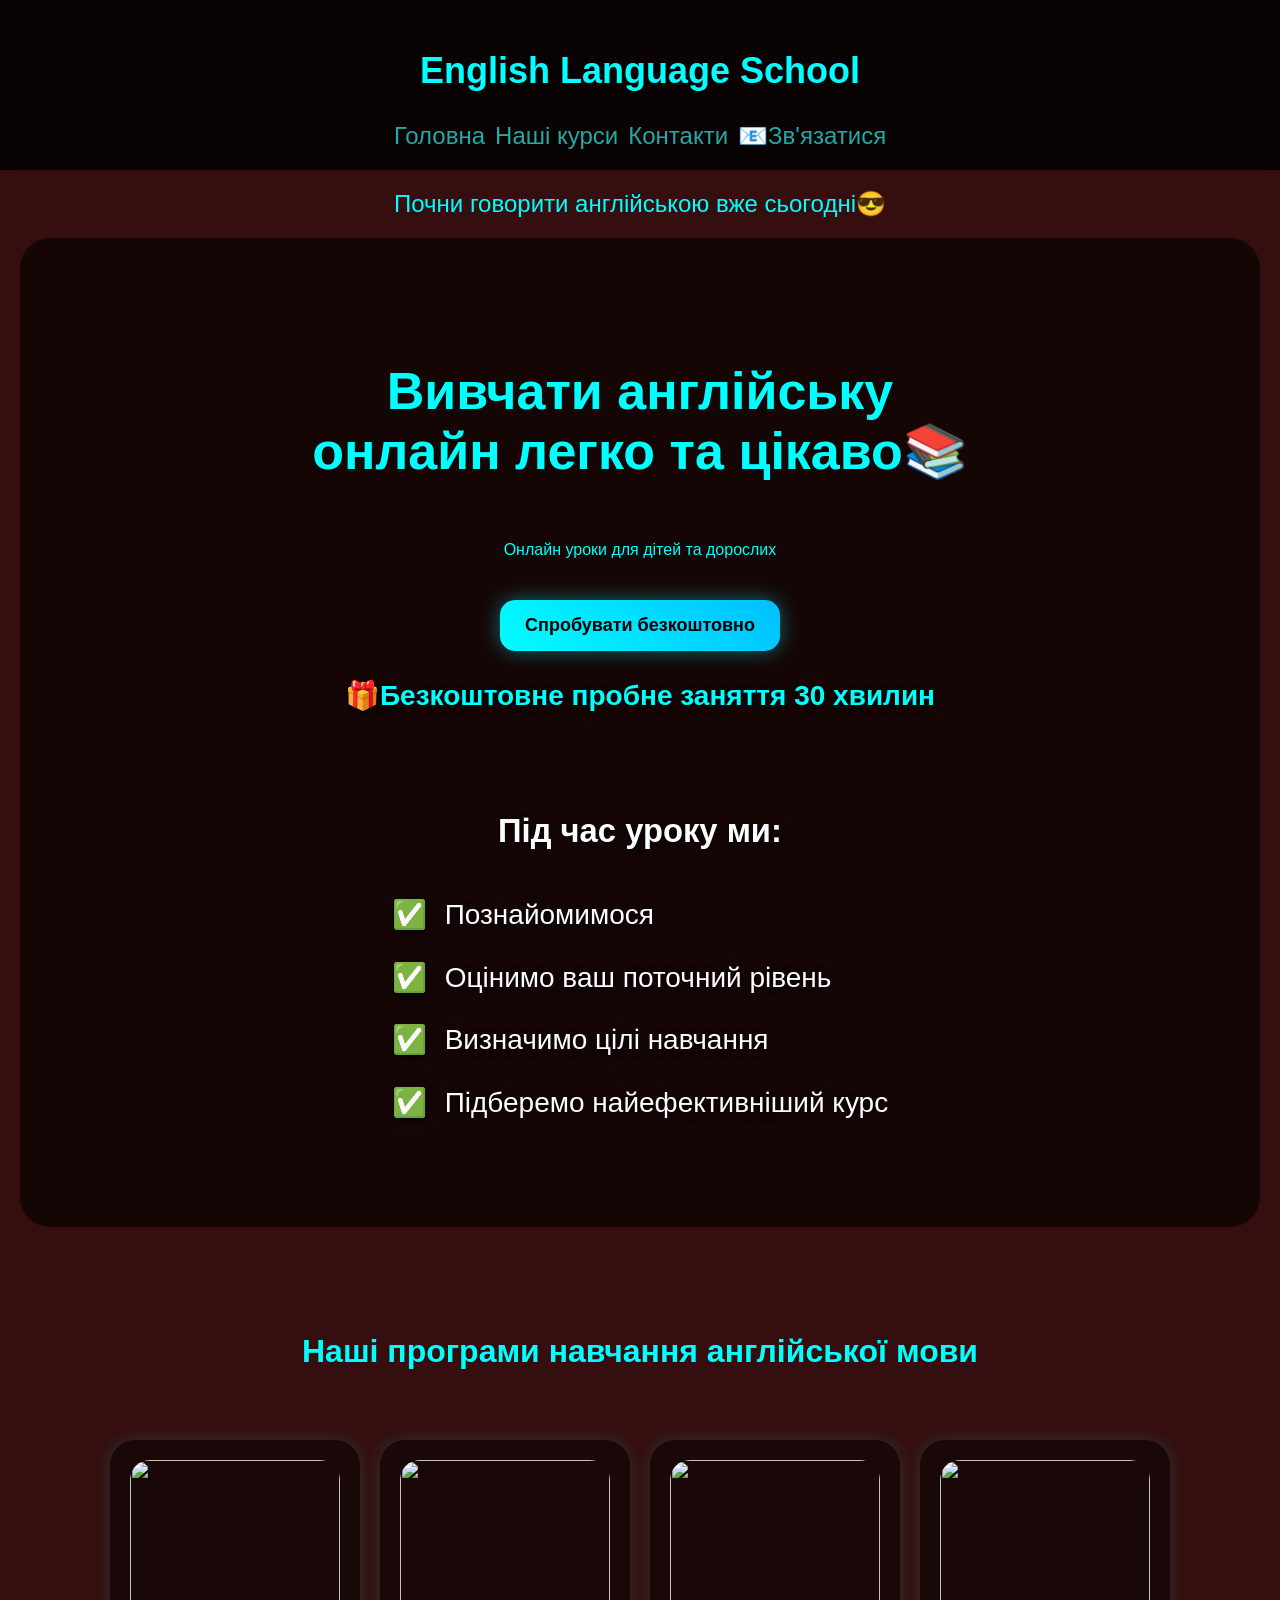
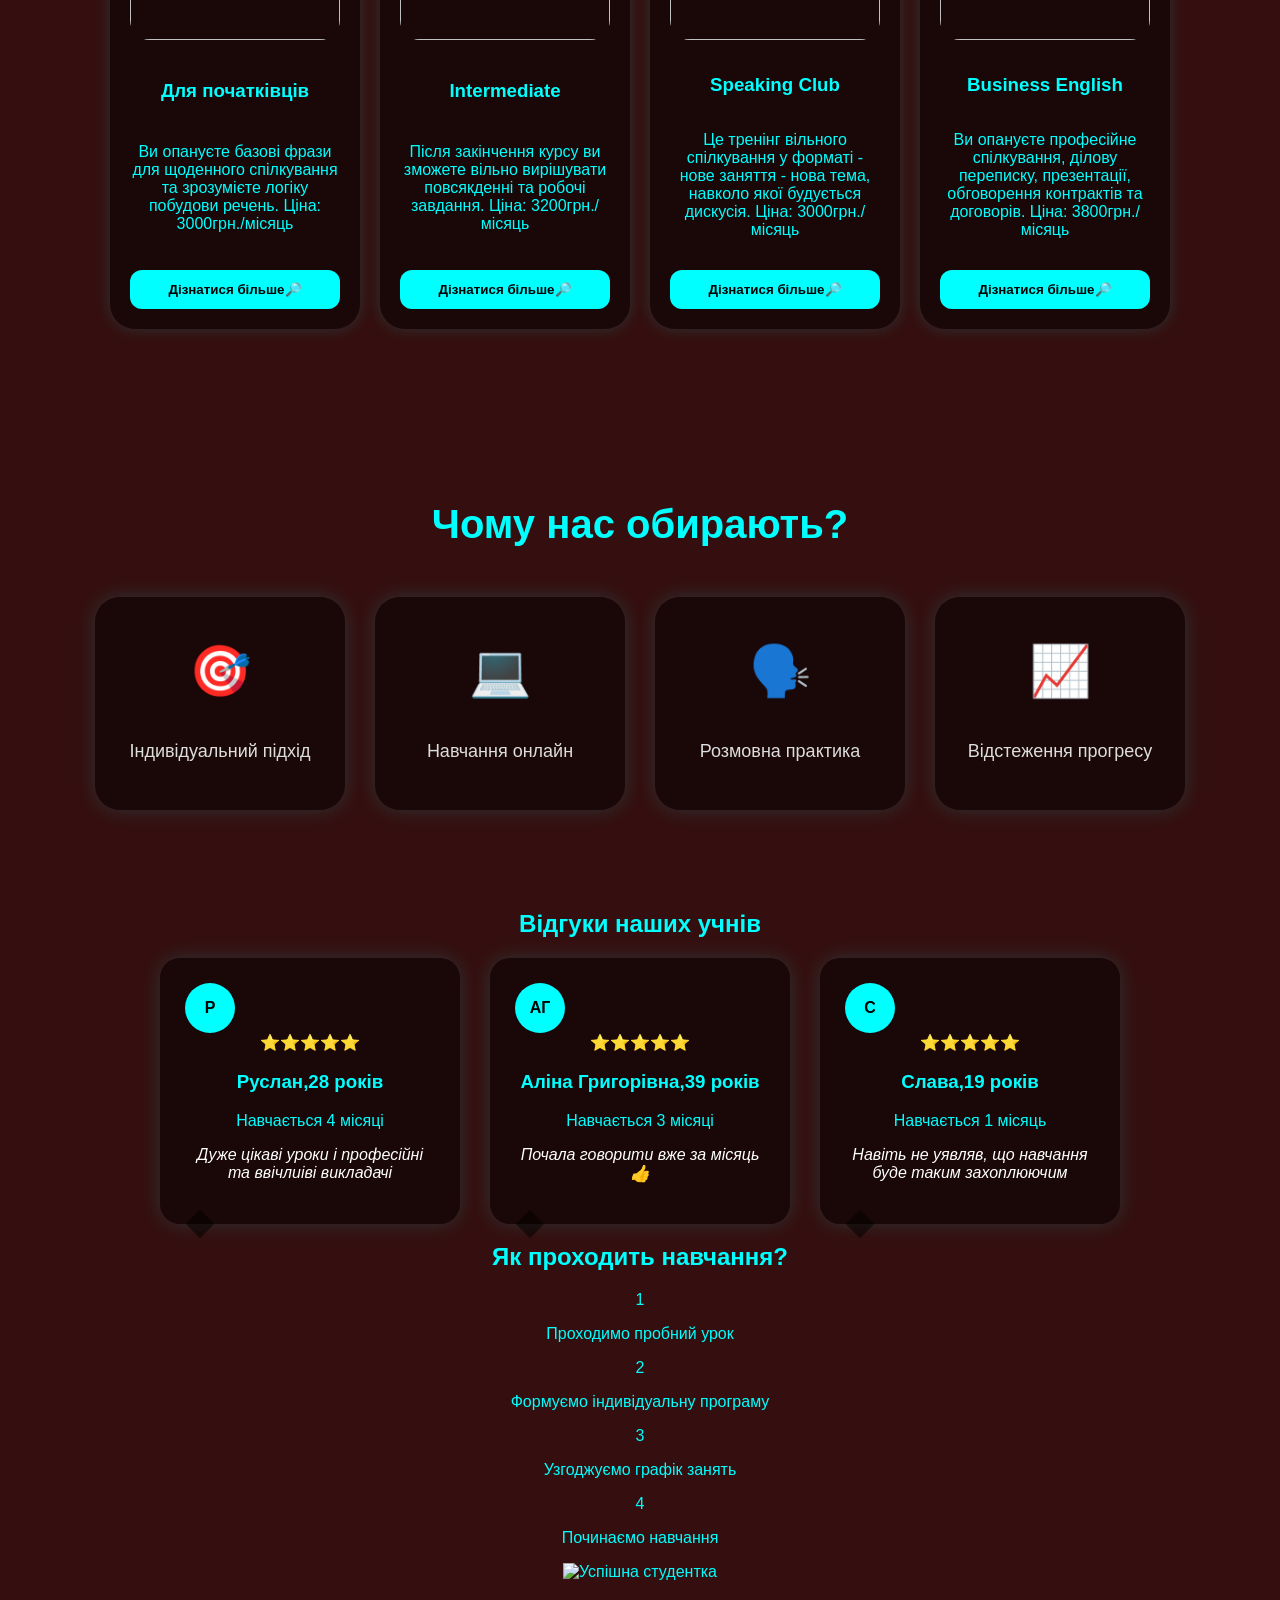
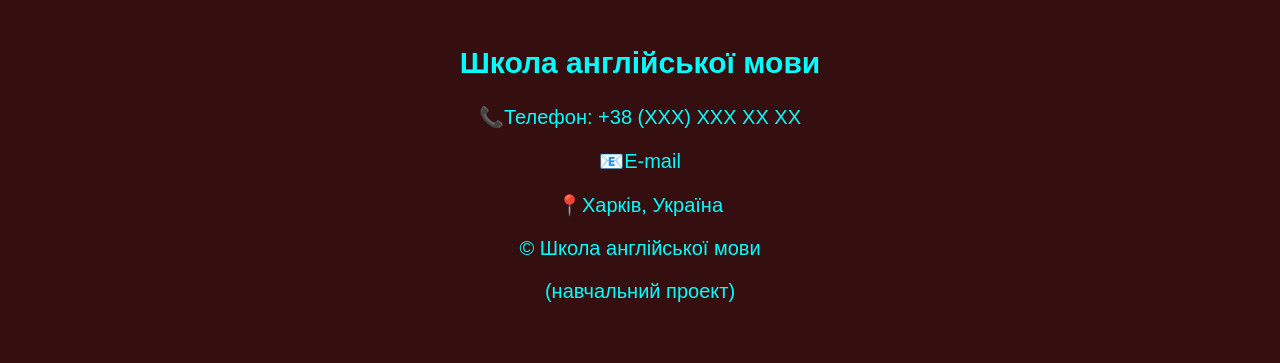
==== index.html @ 0d3753df "Refactor index.html structure and content Добавлено блок кроків з щасливою студенткою" ====
<!DOCTYPE html>
<html lang="uk">
<head>
    <meta charset="UTF-8">

    <meta name="viewport"
    content="width=device-width, initial-scale=1.0">
    
    <title>Онлайн школа англійської мови | курси англійської мови</title>

    <!--відсилка до стилів-->
    <link rel="stylesheet" href="style.css">

</head>




<body>

    <header>
        <h2>English Language School</h2>
        <nav>
                <a href="#home">Головна</a>
                <a href="#course">Наші курси</a><!--|="#course"| - за цим записом відбувається перехід до курсів, так як і ="#contacts" - до контактів-->
                <a href="#contacts">Контакти</a>
                <a href="mailto:yurij.webdev@gmail.com">
                    📧Зв'язатися
                </a>
        </nav>
            

    </header>


    


    <main class="main-content">
        Почни говорити англійською вже сьогодні😎
    </main>


    <section id="home" class="hero">

        <h1>
            Вивчати англійську онлайн легко та цікаво📚
        </h1>

        <p>
            Онлайн уроки для дітей та дорослих
        </p>

        <button onclick="openTrialModal()">
            Спробувати безкоштовно
        </button>

        <p class="trial-title">
            🎁Безкоштовне пробне заняття 30 хвилин
        </p>

        <div class="trial-info">
                        
            <h3>Під час уроку ми:</h3>
            <ul>
                <li>Познайомимося</li>
                
                <li>Оцінимо ваш поточний рівень</li>
                
                <li>Визначимо цілі навчання</li>
                
                <li>Підберемо найефективніший курс</li>
            </ul>
        </div>

    </section>


    <div id="course" class="course"> <!--id="course" працює в парі з ="#course" - і через це відбувається перехід-->
        
            <!--Заголовок курсів- винесений для більшої привабливості в гугл-->
            <h2 class="section-title">Наші програми навчання англійської мови</h2>

            <div class="course-grid">
                <div class="course-card">
                    <img src="https://images.pexels.com/photos/7692514/pexels-photo-7692514.jpeg">
                    <h3>Для початківців</h3>
                    <p>Ви опануєте базові фрази для щоденного спілкування та зрозумієте логіку побудови речень. Ціна: 3000грн./місяць</p>
                    <button onclick="openModal(
                        'Для початківців',

                        '📚 Тривалість: 4 місяці<br><br>\
                        ⏰ 18 годин на місяць<br><br>\
                         🗣️ Вивчаємо:<br><br>\
                         - фонетику<br><br>\
                        - базову граматику<br><br>\
                         - побудову речень<br><br>\
                        - повсякденні фрази<br><br>\
                        🎯 Результат:<br><br>\
                        зможете підтримувати просту розмову англійською',
                        3000,
                        'https://images.pexels.com/photos/7692514/pexels-photo-7692514.jpeg'
                        )">
                        Дізнатися більше🔎
                    </button>



                </div> 

                <div class="course-card">
                    <img src="https://images.pexels.com/photos/7691671/pexels-photo-7691671.jpeg">
                    <h3>Intermediate</h3>
                    <p>Після закінчення курсу ви зможете вільно вирішувати повсякденні та робочі завдання. Ціна: 3200грн./місяць</p>
                    <button onclick="openModal(
                    'Intermediate',

                    '📚 Тривалість: 5 місяці<br><br>\
                    ⏰ 20 годин на місяць<br><br>\
                    🗣️ Вивчаємо:<br><br>\
                    - складні граматичні конструкції<br><br>\
                    - живу розмовну англійську<br><br>\
                    - спілкування в робочих ситуаціях<br><br>\
                    - перегляд та аналіз англомовного контенту<br><br>\
                    🎯 Результат:<br><br>\
                    зможете впевнено підтримувати розмову, висловлювати свою думку та комфортно спілкуватися у подорожах і на роботі',
                    3200,
                    'https://images.pexels.com/photos/7691671/pexels-photo-7691671.jpeg'
                    )">
                        Дізнатися більше🔎
                    </button>

                
                </div> 

                <div class="course-card">
                    <img src="https://images.pexels.com/photos/36733363/pexels-photo-36733363.jpeg">
                    <h3>Speaking Club</h3>
                    <p>Це тренінг вільного спілкування  у форматі - нове заняття - нова тема, навколо якої будується дискусія. Ціна: 3000грн./місяць</p>
                    <button onclick="openModal(
                        'Speaking Club',

                        '📚 Тривалість: 4 місяці<br><br>\
                        ⏰ 12 годин на місяць<br><br>\
                        🗣️ Практикуємо:<br><br>\
                        - живі діалоги<br><br>\
                        - обговорення актуальних тем<br><br>\
                        - правильну вимову<br><br>\
                        - швидке сприйняття англійської на слух<br><br>\
                        🎯 Результат:<br><br>\
                        Подолаєте мовний бар\'єр, збільшите словниковий запас та почнете говорити англійською більш природно',
                        3000,
                        'https://images.pexels.com/photos/36733363/pexels-photo-36733363.jpeg'
                        )">
                            Дізнатися більше🔎
                    </button> 
                </div> 

                <div class="course-card">
                    <img src="https://images.pexels.com/photos/7693692/pexels-photo-7693692.jpeg">
                    <h3>Business English</h3>
                    <p>Ви опануєте професійне спілкування, ділову переписку, презентації, обговорення контрактів та договорів. Ціна: 3800грн./місяць</p>
                    <button onclick="openModal(
                         'Business English',
                        '📚 Тривалість: 6 місяців<br><br>\
                        ⏰ 24 години на місяць<br><br>\
                        💼 Вивчаємо:<br><br>\
                         - ділове листування<br><br>\
                        - переговори та презентації<br><br>\
                        - професійну лексику<br><br>\
                        - спілкування з міжнародними партнерами<br><br>\
                        🎯 Результат:<br><br>\
                        зможете впевнено працювати в міжнародному середовищі, проходити співбесіди та вести бізнес комунікацію англійською',
                        3800,
                        'https://images.pexels.com/photos/7693692/pexels-photo-7693692.jpeg'
                        )">
                            Дізнатися більше🔎
                    </button> 
                </div> 
            </div>    
                      
    </div>




    <section class="advantages-section">

        <h2 class="advantages-title">
            Чому нас обирають?
        </h2>

        <div class="advantages">
            <div class="adv-card">
                <h2>🎯</h2>

                <p>
                    Індивідуальний підхід
                </p>
            </div>   
                
            <div class="adv-card">
                <h2>💻</h2>

                <p>
                    Навчання онлайн
                </p>
            </div>

            <div class="adv-card">
                <h2>🗣️</h2>

                <p>
                    Розмовна практика
                </p>
            </div>

            <div class="adv-card">
                <h2>📈</h2>

                <p>
                    Відстеження прогресу
                </p>
            </div>   
            
        </div>
    </section>

    <section class="reviews-section">
        <h2>Відгуки наших учнів</h2>

        <div class="reviews-container">
            
            <div class="review-card">

                <div class="review-heder">
                    <div class="avatar">
                        P
                    </div>
                </div>

                <div class="stars">
                    ⭐⭐⭐⭐⭐
                </div>  

                <h3>Руслан,28 років</h3>
                <span class="review-course">
                    Навчається 4 місяці
                </span>

                <p>
                    Дуже цікаві уроки і професійні та ввічлиіві викладачі
                </p>
            </div>
          

            <div class="review-card">

                <div class="review-heder">
                    <div class="avatar">
                        АГ
                    </div>
                </div>

                <div class="stars">
                    ⭐⭐⭐⭐⭐
                </div>
                <h3>Аліна Григорівна,39 років</h3>
                <span class="review-course">
                    Навчається 3 місяці
                </span>

                <p>Почала говорити вже за місяць👍</p>
            </div>

            <div class="review-card">

                <div class="review-heder">
                    <div class="avatar">
                        С
                    </div>
                </div>

                <div class="stars">
                    ⭐⭐⭐⭐⭐
                </div>    

                <h3>Слава,19 років</h3>

                <span class="review-course">
                    Навчається 1 місяць
                </span>

                <p>
                    Навіть не уявляв, що навчання буде таким захоплюючим
                </p>
            </div>
            
        </div>     


    </section>


    <div id="course-modal"
        class="modal"
        onclick="closeModal(event)">
            
            <div class="modal-content">

                <span class="close-modal"
                onclick="document.getElementById('course-modal').style.display='none'">
                    ×
                </span>

                <img id="modal-img" src="">

                <h2 id="modal-title"></h2>

                <p id="modal-description"></p>

                <h3 id="modal-price"></h3>

                <button class="signup-btn"
                onclick="alert('Наш менеджер скоро зв\'яжеться з вами😎')">
                    Записатися🔥
                </button>

            </div>

        </div>
    
    <section class="learning-process">
        <h2>
            Як проходить навчання?
        </h2>
        <div class="process-layout">

            <div class="process-left">

                <div class="process-step">
                    <span class="step-namber">1</span>

                    <p>
                      Проходимо пробний урок
                    </p>
                </div>

                <div class="arrow"></div>

                <div class="process-step">
                    <span class="step-namber">2</span>

                    <p>
                        Формуємо індивідуальну програму
                    </p>
                    
                </div>

                <div class="arrow"></div>

                <div class="process-step">
                    <span class="step-namber">3</span>

                    <p>
                        Узгоджуємо графік занять
                    </p>

                </div>
                <div class="arrow"></div>


                <div class="process-step">
                    <span class="step-namber">4</span>

                    <p>
                        Починаємо навчання
                    </p>

                </div>
            </div>   

            <div class="process-right">

                <img
                src="https://images.pexels.com/photos/7944033/pexels-photo-7944033.jpeg"
                alt="Успішна студентка">

            </div>

            
         </div>    

        
    </section>





    </section>


    <footer id="contacts"> 
        <h2>Школа англійcької мови</h2>

        <p>📞Телефон: +38 (XXX) XXX XX XX</p>
            <p>
             <a href="mailto:yurij.webdev@gmail.com" title="Написати нам">
                📧E-mail
            </a>
            </p>

            <p>📍Харків, Україна</p>

            <p>© Школа англійської мови</p>

            <p>(навчальний проект)</p>

    </footer>

        <!--посилання до ява скрипта-->
    <script src="script.js"></script> 


                <!--форма заявки-->
        <div id="trial-modal" class="modal">

            <div class="modal-content">

                <span class="close-modal"
                onclick="closeTrialModal()">
                    ×
            </span>

            <h2>
                Заявка на безкоштовне пробне заняття
            </h2>
            <p>
                Наш менеджер зв'яжеться з вами для уточнення часу заняття😎
            </p>

            <input
            type="text"
            id="customer-name"
            placeholder="Ваше ім'я">

            <input
            type="tel"
            id="customer-phone"
            placeholder="Телефон">

            <input
            type="text"
            id="customer-age"
            placeholder="Вік учня">

            <textarea
            id="customer-comment"
            placeholder="Ваш коментар">
            </textarea>

            <button onclick="submitTrialForm()">
                Підтвердити зaявку🔥
            </button>

            </div>

        </div>






</body>


</html>
---- style.css ----
*{box-sizing: border-box;
            }

        body {
            background: #350f0f;
            color: aqua;
            text-align: center;
            font-family: Arial, sans-serif;
            
            margin: 0;
        }   

        header {
            background: rgba(0,0,0,0.85);
            backdrop-filter: blur(10px);
            font-size: 24px;
            color: aqua;
            padding: 20px;

            position: sticky;

            z-index: 500;
        }

        #course-modal {
            display: none; /*спочатку прихована*/
            position: fixed; /*фіксує поверх всього сайту*/
            top: 0;
            left: 0;
            width: 100%;
            height: 100%;
            background-color: rgba(0,0,0,0.3);/*напівпрозорий фон*/
            z-index: 9999;

                    /*центрування віконця в середені флекс контейнера*/
            justify-content: center;
            align-items: center;
        }
                /*віконце з контентом*/
        .modal-content {
            background-color: #2c2c2e;
            padding: 25px;
            border-radius: 12px;
            max-width: 550px;
            width: 98%;
            box-shadow: 0 5px 15px rgba(0,0,0,0.3);
            text-align: center;

                /*дає можливість вписати весть текст + полоса прокрутки*/
            max-height: 80vh;
            overflow: auto;

        }

            /*ОБМЕЖУЄМО РОЗМІР КАРТИНКИ В МОДАЛЦІ*/
        #modal-img {
            width: 100%;
            min-height: 250px;
            object-fit: cover;
            border-radius: 8px;
            margin-bottom: 15px;
        }

        /*АКЦЕНТУЄМО ЦІНУ В МОДАЛЦІ*/
        #modal-price {
            color: cyan;
            font-size: 32px;
            font-weight: bold;
            margin-top: 20px;
        }

        .signup-btn {

            margin-top: 20px;

            padding: 15px 25px;

            border: none;

            border-radius: 15px;

            background: cyan;

            color: black;

            font-size: 18px;

            font-weight: bold;

            cursor: pointer;

            transition: 0.3s;
        }

        .signup-btn:hover {

            transform: scale(1.05);
            background: #00ffff;
            box-shadow: 0 0 20px cyan;
        }

        


        footer {
            background: #350f0f;
            padding: 40px;
            font-size: 20px;
            z-index: 600;
        }


        footer p, footer a {
            color: aqua;
            text-decoration: none;
        }

        .hero {
            padding: 80px 20px;
            background-image:
            linear-gradient(rgba(0,0,0,0.6),
            rgba(0,0,0,0.6)
            ),
            
            url("https://images.pexels.com/photos/7750131/pexels-photo-7750131.jpeg");

            background-size: cover;
            background-position: center;

            border-radius: 30px;

            margin: 20px;

            min-height: 500px;

            display: flex;

            flex-direction: column;
            justify-content: center;
            align-items: center;
        }

        nav {
                display: flex;
                flex-wrap: wrap;
                justify-content: center;
                gap: 10px;
        }

        nav a {
            color: rgb(37, 168, 168);
            text-decoration: none;
        }

        nav a:hover {
            color: cyan;

        }

        .main-content {
            font-size: 24px;
            margin: 20px 0;
        }

            /*стилі КНОПКИ - СПРОБУВАТИ ЗАРАЗ*/
        .hero button {
            margin-top: 25px;

            padding: 15px 25px;

            border: none;

            border-radius: 15px;

            background: linear-gradient(
                45deg,
                cyan,
                #00bfff
            );

            color: black;
            font-size: 18px;

            font-weight: bold;

            cursor: pointer;

            transition: 0.3s;

            box-shadow: 0 0 20px rgba(0,255,255,0.4);

        }

        .hero button:hover {
            transform: scale(1.05);
            box-shadow: 0 0 30px rgba(0,255,255,0.7);
        }
        
        .hero h1 {
            font-size: 52px;
            max-width: 700px;
        }

        /*ЧОМУ НАС БИРАЮТЬ*/
        .advantages-section {

            padding: 80px 20px;
        }

        .advantages-title {

            font-size: 40px;

            margin-bottom: 50px;
        }

        .advantages {

            display: flex;

            flex-wrap: wrap;

            justify-content: center;

            gap: 30px;
        }

        .adv-card {
            background: rgba(0,0,0,0.5);
            padding: 30px;

            width: 250px;

            border-radius: 25px;

            backdrop-filter: blur(10px);

            transition: 0.3s;

            box-shadow: 0 0 20px rgba(0,255,255,0.15);
        }

        .adv-card:hover {

            transform: translateY(-10px);

            box-shadow: 0 0 30px rgba(0,255,255,0.4);

        }

        .adv-card h2 {

            font-size: 50px;

            margin-top: 15px;
        }

        .adv-card p {

            font-size: 18px;
            color: #ddd;
        }

        /*стилі  КАРТОК КУРСІВ*/

        .course {
            display: flex;
            flex-wrap: wrap;
            justify-content: center;
            gap: 30px;
            padding: 60px 40px;
        }

        .section-title {
            text-align: center;
            margin-bottom: 40px;
            font-size: 2rem;
        }

        .course-grid {
            display: flex;
            flex-wrap: wrap;
            justify-content: center;
            gap: 20px;
            max-width: 1200px;
            
            margin: 0 auto;
        }
        
        .course-card {

            width: 280px;
            flex: 1 1 250px;
            max-width: 250px;
            background: rgba(0,0,0,0.5);
            
            padding: 20px;
            border-radius: 25px;
            transition: 0.3s;

            box-shadow: 0 0 15px rgba(0,255,255,0.15);

            display: flex;
            flex-direction: column;
            justify-content: space-between;
           
        }

        .course-card:hover {
            transform: translateY(-10px);
            box-shadow: 0 0 25px rgba(0,255,255,0.4);
        }



        .course-card img {
            width: 100%;
            height: 180px;

            object-fit: cover;

            border-radius: 20px;

            margin-bottom: 15px;
        }    

        .course-card button {

            margin-top: 15px;
            padding: 12px 20px;
  
            border: none;
            border-radius: 12px;
            background: cyan;
            color: black;
            font-weight: bold;

            cursor: pointer;

            transition: 0.3s;

        }

        course-card button:hover {

            transform: scale(1.05);

            background: #00ffff;
        }

        html {
            scroll-behavior: smooth;
        }

        .modal {

            position: fixed;

            top: 0;
            left: 0;

            width: 100%;
            height: 100%;

            background: rgba(0,0,0,0.7);
            display: none;

            justify-content: center;
            align-items: center;

            z-index: 2000;
        }


        /*стилі вікна - безкоштовного заняття*/
        .modal-content input,
        .modal-content textarea {
            width: 100%;

            margin-top: 15px;

            padding: 14px;

            border: none;

            border-radius: 12px;

            background: #333;

            color: white;

            font-size: 16px;

            box-sizing: border-box;

            outline: none;

        }

        .modal-content input::placeholder,
        .modal-content textarea::placeholder {
            color: #bbb;
        }

        .modal-content textarea {
            min-height: 120px;

            resize: vertical;
        }

            /*стилі КНОПКИ - форми безкоштовного заняття*/
        .modal-content button {

            margin-top: 20px;

            width: 100%;

            padding: 15px;

            border: none;

            border-radius: 15px;

            background: cyan;

            color: black;

            font-size: 18px;

            font-weight: bold;

            cursor: pointer;

            transition: 0.3s;

        }

        .modal-content button:hover {

            transform: scale(1.03);

            box-shadow: 0 0 20px cyan;
        }

        .modal-content {
            
            background: #222;

            padding: 30px;

            border-radius: 25px;

            width: 90%;

            max-width: 500px;

            max-height: 85vh;

            overflow-y: auto;

            text-align: center;

            position: relative;

        }

        .close-modal {
            position: absolute;

            top: 15px;
            right: 20px;

            font-size: 32px;
            cursor: pointer;
            color: aliceblue;
            transition: 0.3s;
        }

        .close-modal:hover {
            color: cyan;
            transform: scale(1.2);
        }


        /*стилі блоку інформації про безкоштовне пробне заняття*/
        .trial-info {
            margin-top: 30px;/*відстань між кнопкою та текстом*/

            font-size: 28px;

            line-height: 1.7;

            color: white;            
        }

            /*стилі заголовка пробного уроку */
        .trial-title {
            font-size: 28px;
            font-weight: bold;
            color: cyan;

        }

        .trial-info ul {

            list-style: none;
            padding: 0;
            margin: 20px auto;
            max-width: 700px;
            text-align: left;
        }

        .trial-info li {

            font-size: 28px;
            margin: 15px 0;

        }

        .trial-info li::before {

            content: "✅ ";
            margin-right: 10px;

        }

            /*тінь для шрифтів безкоштовного уроку*/
        .trial-info,
        .trial-title {

            text-shadow: 0 2px 8px rgba(0,0,0,0.8);
        }

        .reviews {
            color: white;
            background: rgba(0,0,0,0.5);
            gap: 10px;
            border-radius: 20px;
            margin-left: 100px;
            margin-right: 100px;
            padding-top: 10px;
            padding-bottom: 10px;
        }

        .reviews-container {
            display: flex;
            justify-content: center;
            flex-wrap: wrap;
            gap: 30px;
        }
        
        .review-card {
            width: 300px;
            padding: 25px;
            border-radius: 20px;
            background: rgba(0,0,0,0.5);
            background-filter: blur(10px);
            box-shadow: 0 0 20px rgba(0,255,255,0.15);
            transition: 0.3s;
            position: relative;
        }

        .review-card:hover {
            transform: translateY(-10px);
        }

        .avatar {
            width: 50px;
            height: 50px;

            border-radius: 50%;

            background: cyan;
            color: black;

            display: flex;

            align-items: center;

            justify-content: center;
            font-weight: bold;
        }

        .review-card p {
            font-style: italic;/*тип тексту - курсив */
            color: white;
        }

        .review-card::after {
            content: "";
            position: absolute;

            bottom: -10px;
            left: 30px;

            width: 20px;
            height: 20px;

            background: rgba(0,0,0,0.5);
            transform: rotate(45deg);
        }
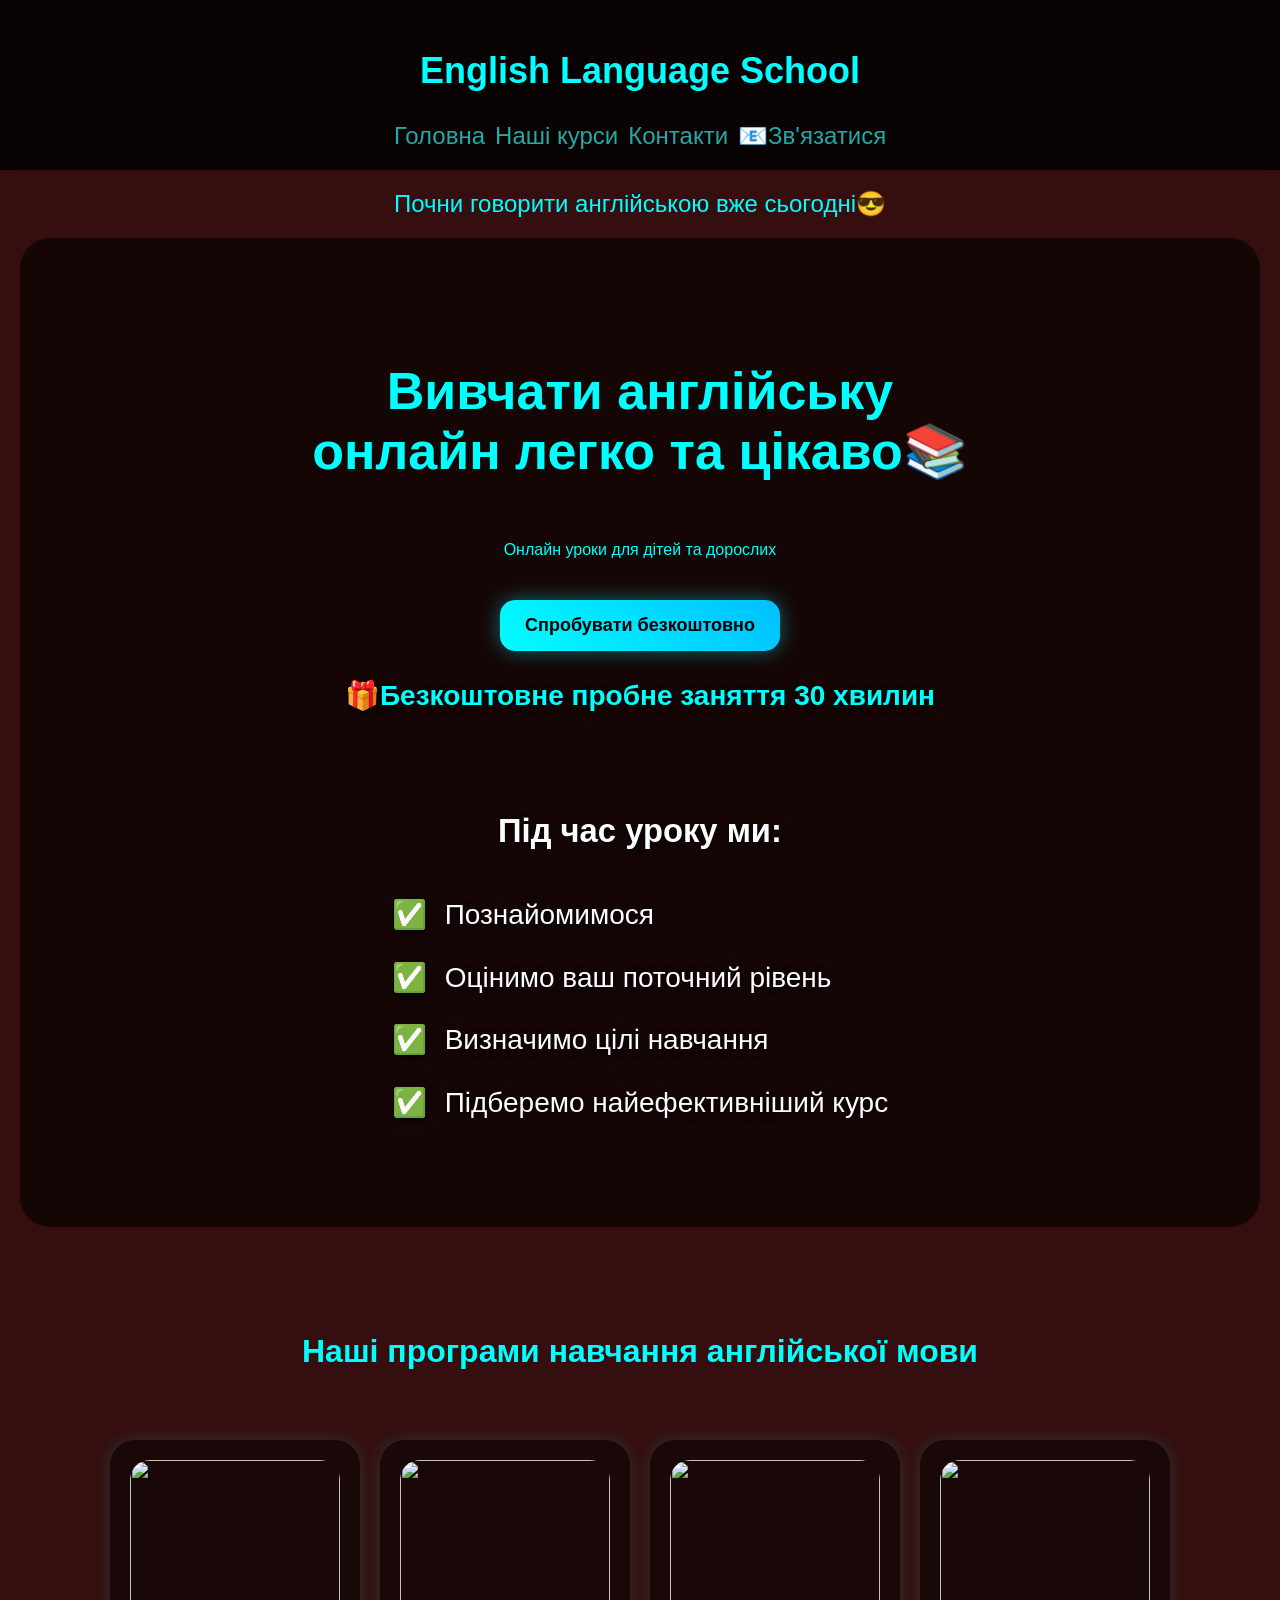
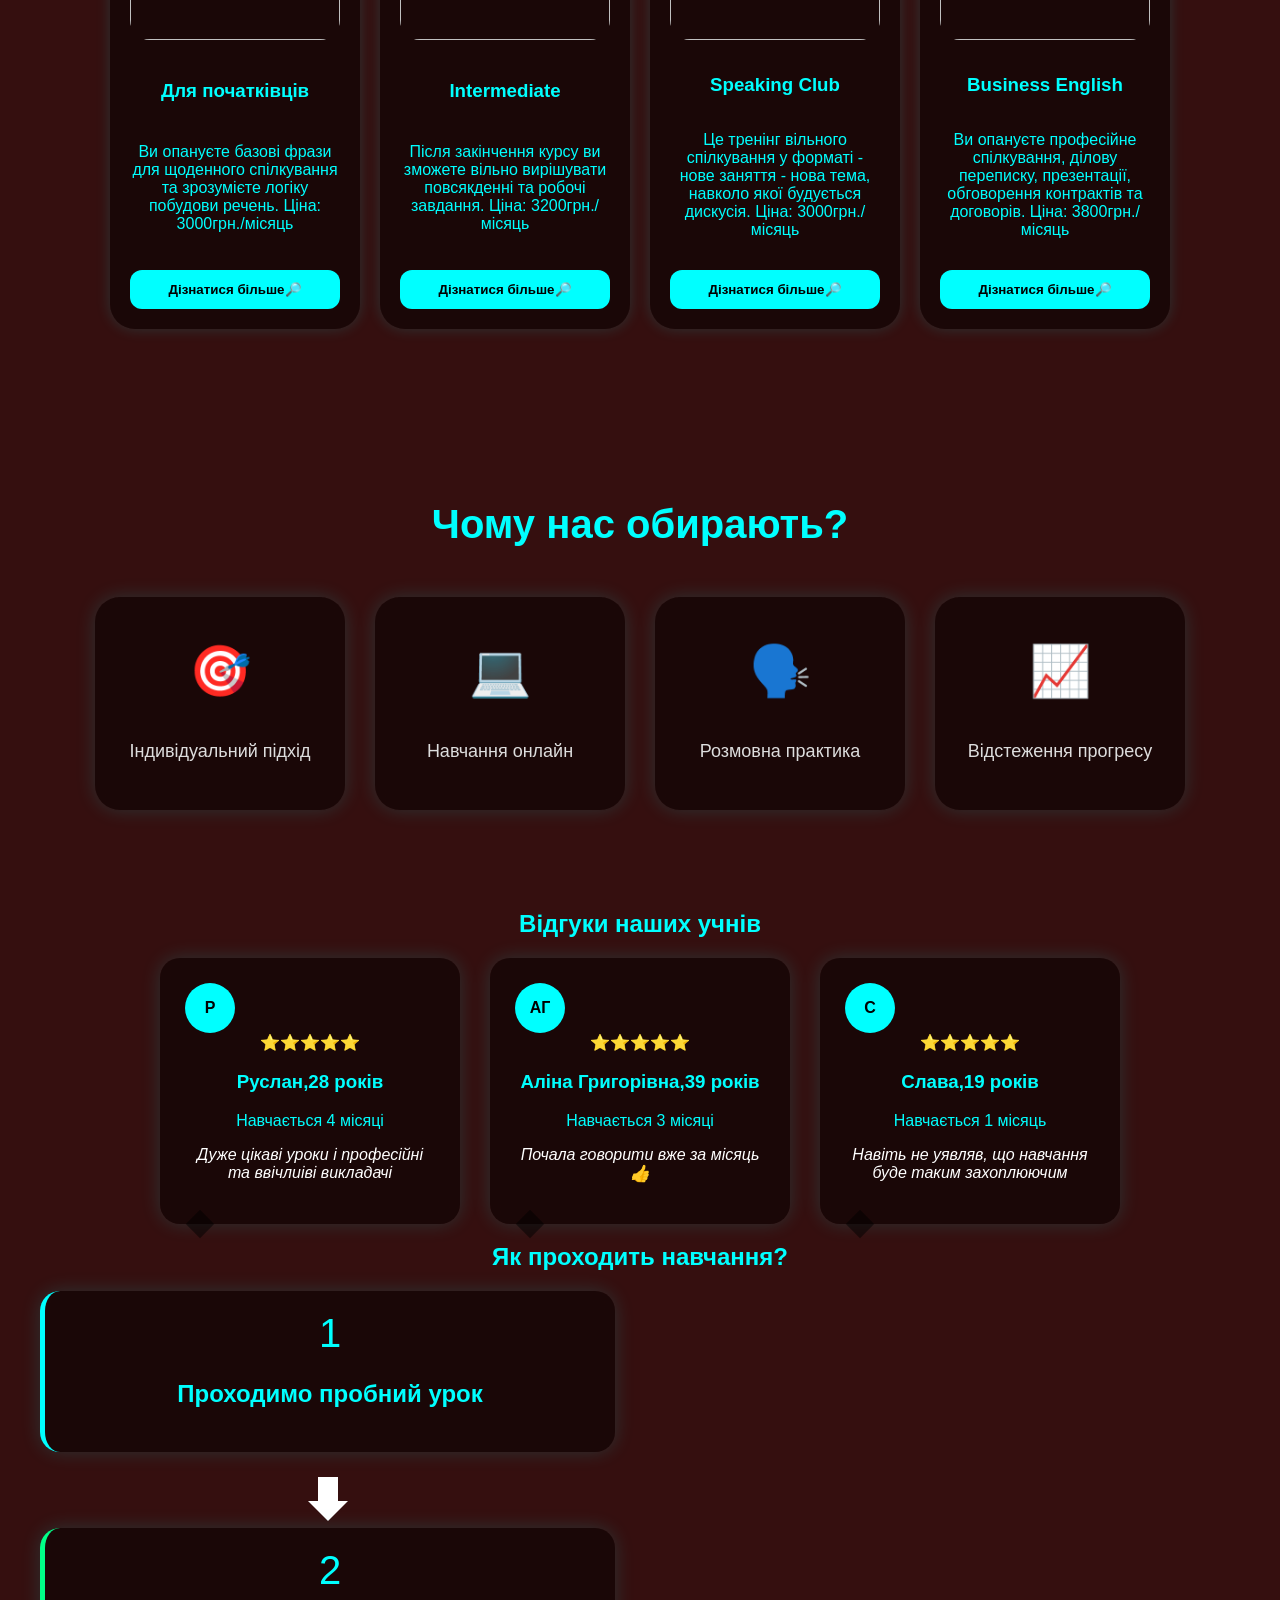
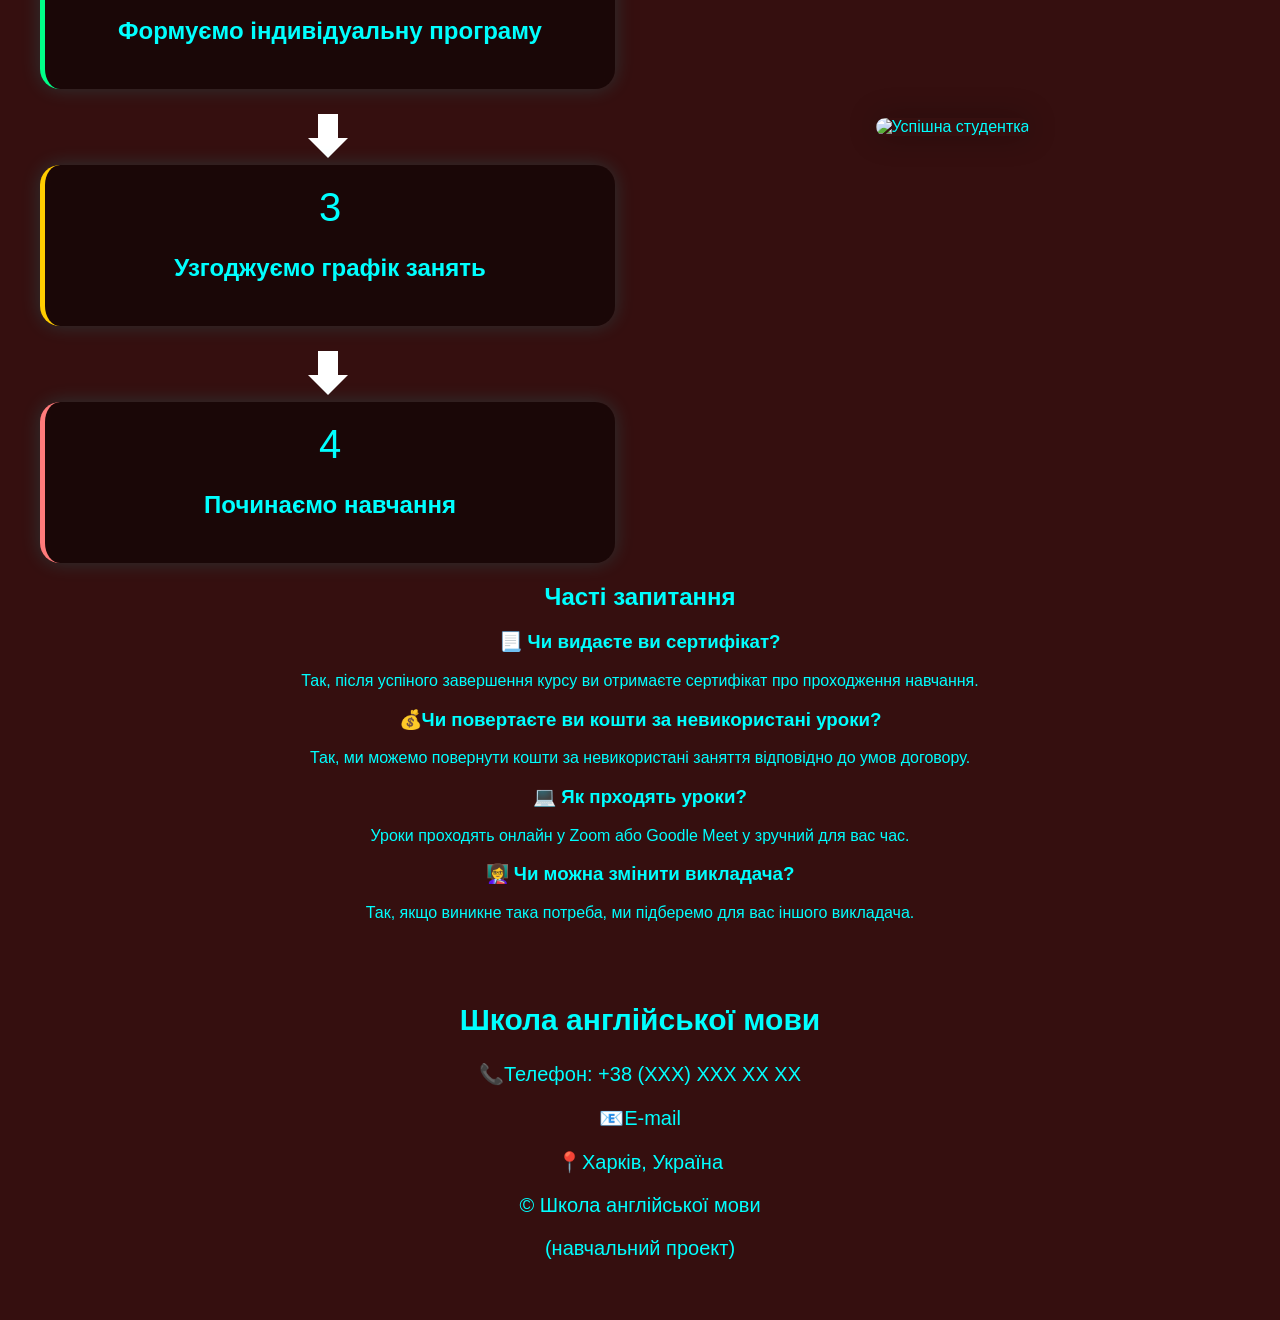
==== commit 1e70e56d: "Update index.html" ====
--- a/index.html
+++ b/index.html
@@ -394,6 +394,53 @@
         
     </section>
 
+    <section class="faq-section">
+        <h2>
+            Часті запитання
+        </h2>
+
+        <div class="faq-item">
+            <h3 onclick="toggleFAQ(this)">
+                📃 Чи видаєте ви сертифікат?
+            </h3>
+
+            <p class="faq-answer">
+            Так, після успіного завершення курсу ви отримаєте сертифікат про проходження навчання.
+            </p>         
+        </div>
+
+        <div class="faq-item">
+            <h3 onclick="toggleFAQ(this)">
+                💰Чи повертаєте ви кошти за невикористані уроки?
+            </h3>
+
+            <p class="faq-answer">
+                Так, ми можемо повернути кошти за невикористані заняття відповідно до умов договору.
+            </p>         
+        </div>
+
+        <div class="faq-item">
+            <h3 onclick="toggleFAQ(this)">
+                💻 Як прходять уроки?
+            </h3>
+
+            <p class="faq-answer">
+                Уроки проходять онлайн у Zoom або Goodle Meet у зручний для вас час.
+            </p>         
+        </div>
+
+        <div class="faq-item">
+            <h3 onclick="toggleFAQ(this)">
+                👩‍🏫 Чи можна змінити викладача?
+            </h3>
+
+            <p class="faq-answer">
+                Так, якщо виникне така потреба, ми підберемо для вас іншого викладача.
+            </p>         
+        </div>
+        
+    </section>
+
 
 
 
--- a/style.css
+++ b/style.css
@@ -557,7 +557,7 @@
             padding: 25px;
             border-radius: 20px;
             background: rgba(0,0,0,0.5);
-            background-filter: blur(10px);
+            backdrop-filter: blur(10px);
             box-shadow: 0 0 20px rgba(0,255,255,0.15);
             transition: 0.3s;
             position: relative;
@@ -588,22 +588,166 @@
             font-style: italic;/*тип тексту - курсив */
             color: white;
         }
-
+                /*(куточок повідомлення знизу зліва) after - створює елемент після вмісту; before - створює елемент після вмісту */
         .review-card::after {
             content: "";
             position: absolute;
 
-            bottom: -10px;
-            left: 30px;
-
-            width: 20px;
+            bottom: -10px;/*квадрат виноситься трохи до низу*/
+            left: 30px;/*фіксує зліва*/
+
+            width: 20px;/*створює кватрат*/
             height: 20px;
 
             background: rgba(0,0,0,0.5);
-            transform: rotate(45deg);
-        }
-
-
-
-
-
+            transform: rotate(45deg);/*повертає кватрат на 45 градусів*/
+        }
+
+        .review-text {
+            font-style: italic;
+            line-height: 1.6;
+        }
+
+        .process-layout {
+
+            display: flex;
+            justify-content: space-between;
+
+            align-items: center;
+            gap: 50px;
+
+            max-width: 1200px;
+            margin: 0 auto;
+        }
+
+        .process-left {
+            flex: 1;
+        }
+
+        .process-step {
+            background: rgba(0,0,0,0.5);
+
+            padding: 20px;
+
+            border-radius: 20px;
+            
+            backdrop-filter: blur(10px);
+            box-shadow: 0 0 20px rgba(0,255,255,0.15);
+
+            text-align: center;
+        }
+            /*стрілка */
+        .arrow {
+
+            font-size: 40px;
+            text-align: center;
+            margin: 10px 0;
+            
+            color: cyan;
+        }
+            /*фото */
+        .process-right {
+            flex: 1;
+            text-align: center;
+        }
+
+        .process-right img {
+
+            max-width: 102%;
+            border-radius: 30px;
+
+            box-shadow: 0 0 30px rgba(0,0,0,0.3);
+        }
+
+            /*стилі карток етапів навчання */
+        .step-number {
+
+            display: inline-flex;
+
+            width: 60px;
+            height: 60px;
+
+            border-radius: 50%;
+
+            background: cyan;
+
+            color: black;
+
+            font-size: 30px;
+            font-weight: bold;
+
+            align-items: center;
+            justify-content: center;
+
+            margin-bottom: 15px;
+        }
+
+        .process-step:nth-child(1) {
+            border-left: 5px solid #00ffff;
+        }
+
+        .process-step:nth-child(3) {
+            border-left: 5px solid #00ff88;
+        }
+
+        .process-step:nth-child(5) {
+            border-left: 5px solid #ffcc00;
+        }
+
+        .process-step:nth-child(7) {
+            border-left: 5px solid #ff7b7b;
+        }
+
+        .process-step p {
+            font-size: 24px;
+            font-weight: 600;
+        }
+
+        .process-step span {
+
+            font-size: 40px;
+
+            display: block;
+
+            margin-bottom: 10px;
+        }
+
+        .arrow {
+
+            width: 20px;/*ширина стріли*/
+
+            height: 26px;/*висота ніжки стріли*/
+
+            background: white;/*колір стріли*/
+
+            margin: 25px auto;/*відстань від стрілки до нижньої картки */
+            
+            position: relative;
+
+        }
+
+        /*наконечник стріли*/
+        .arrow::after {
+
+            content: "";
+
+            position: absolute;
+
+            bottom: -18px;
+
+            left: -10px;
+
+            border-left: 20px solid transparent;
+            border-right: 20px solid transparent;
+            border-top: 20px solid white;
+        }
+
+
+
+
+
+
+
+
+
+
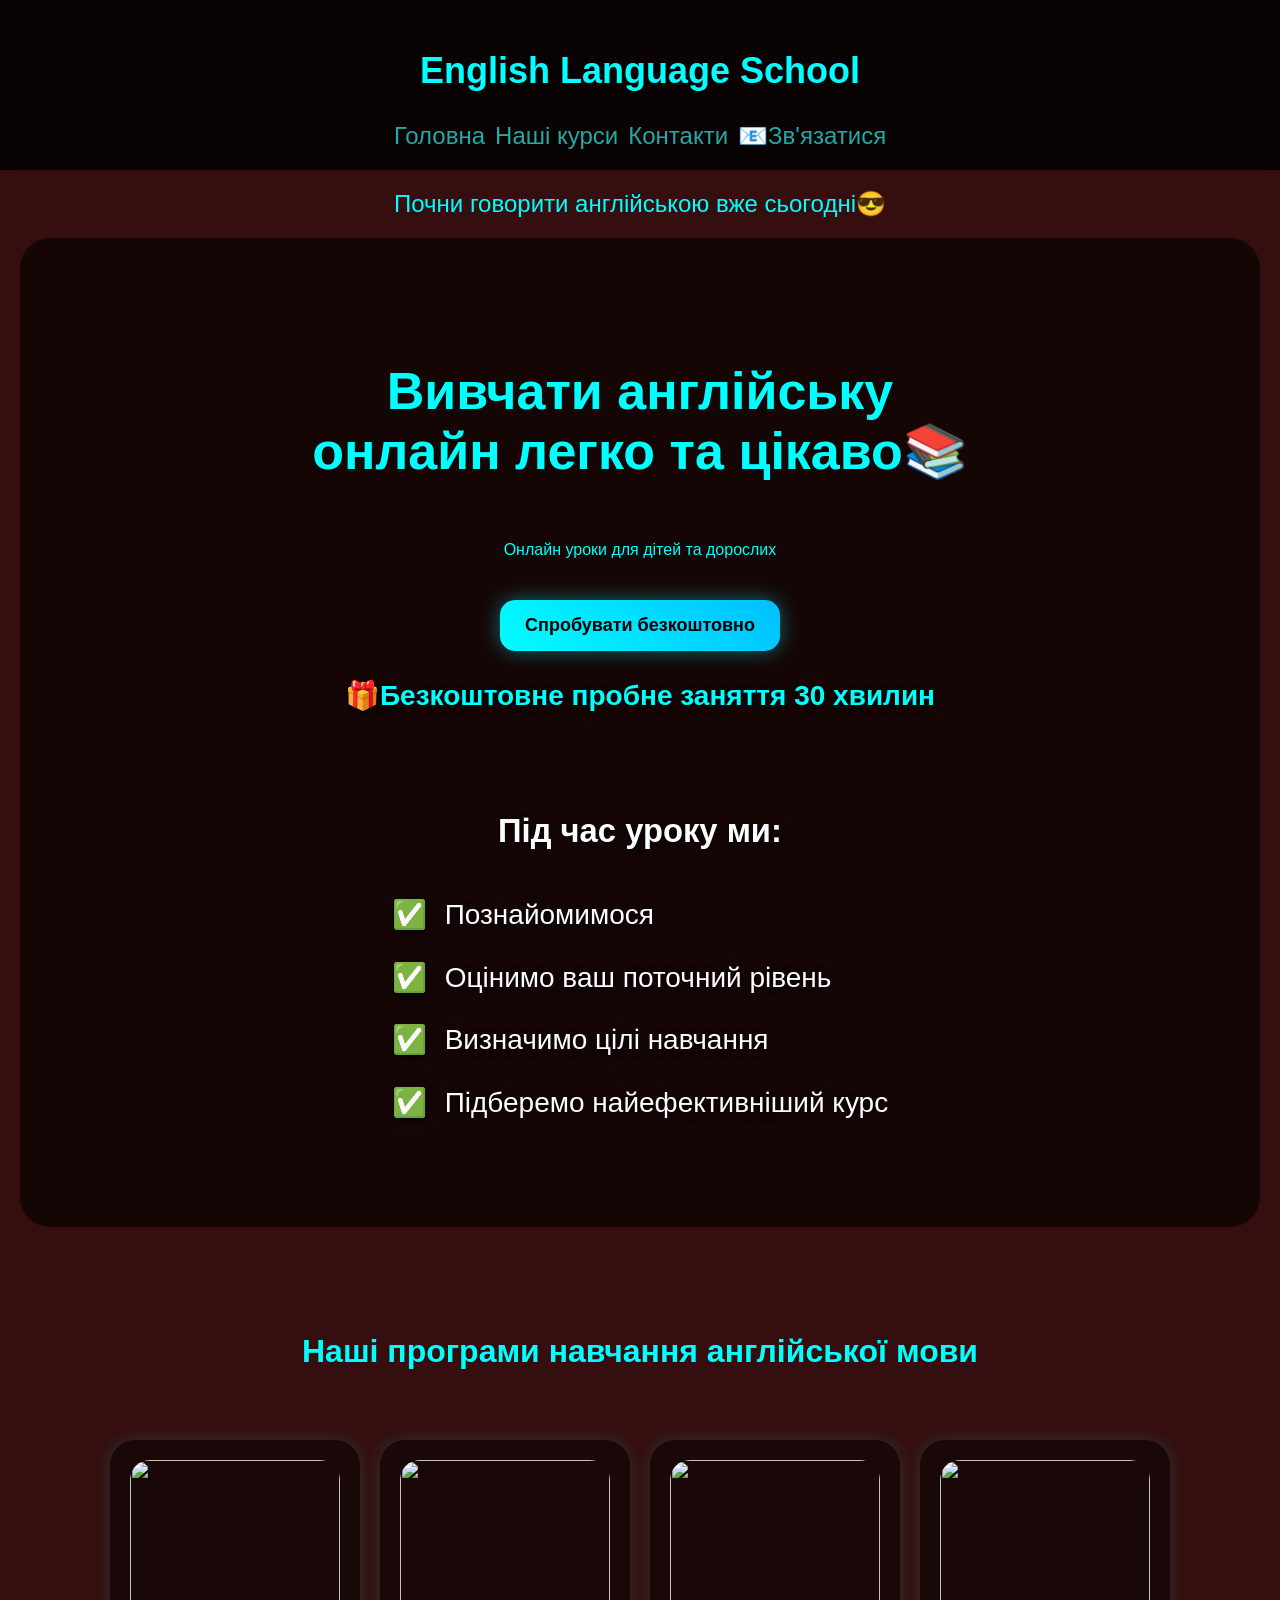
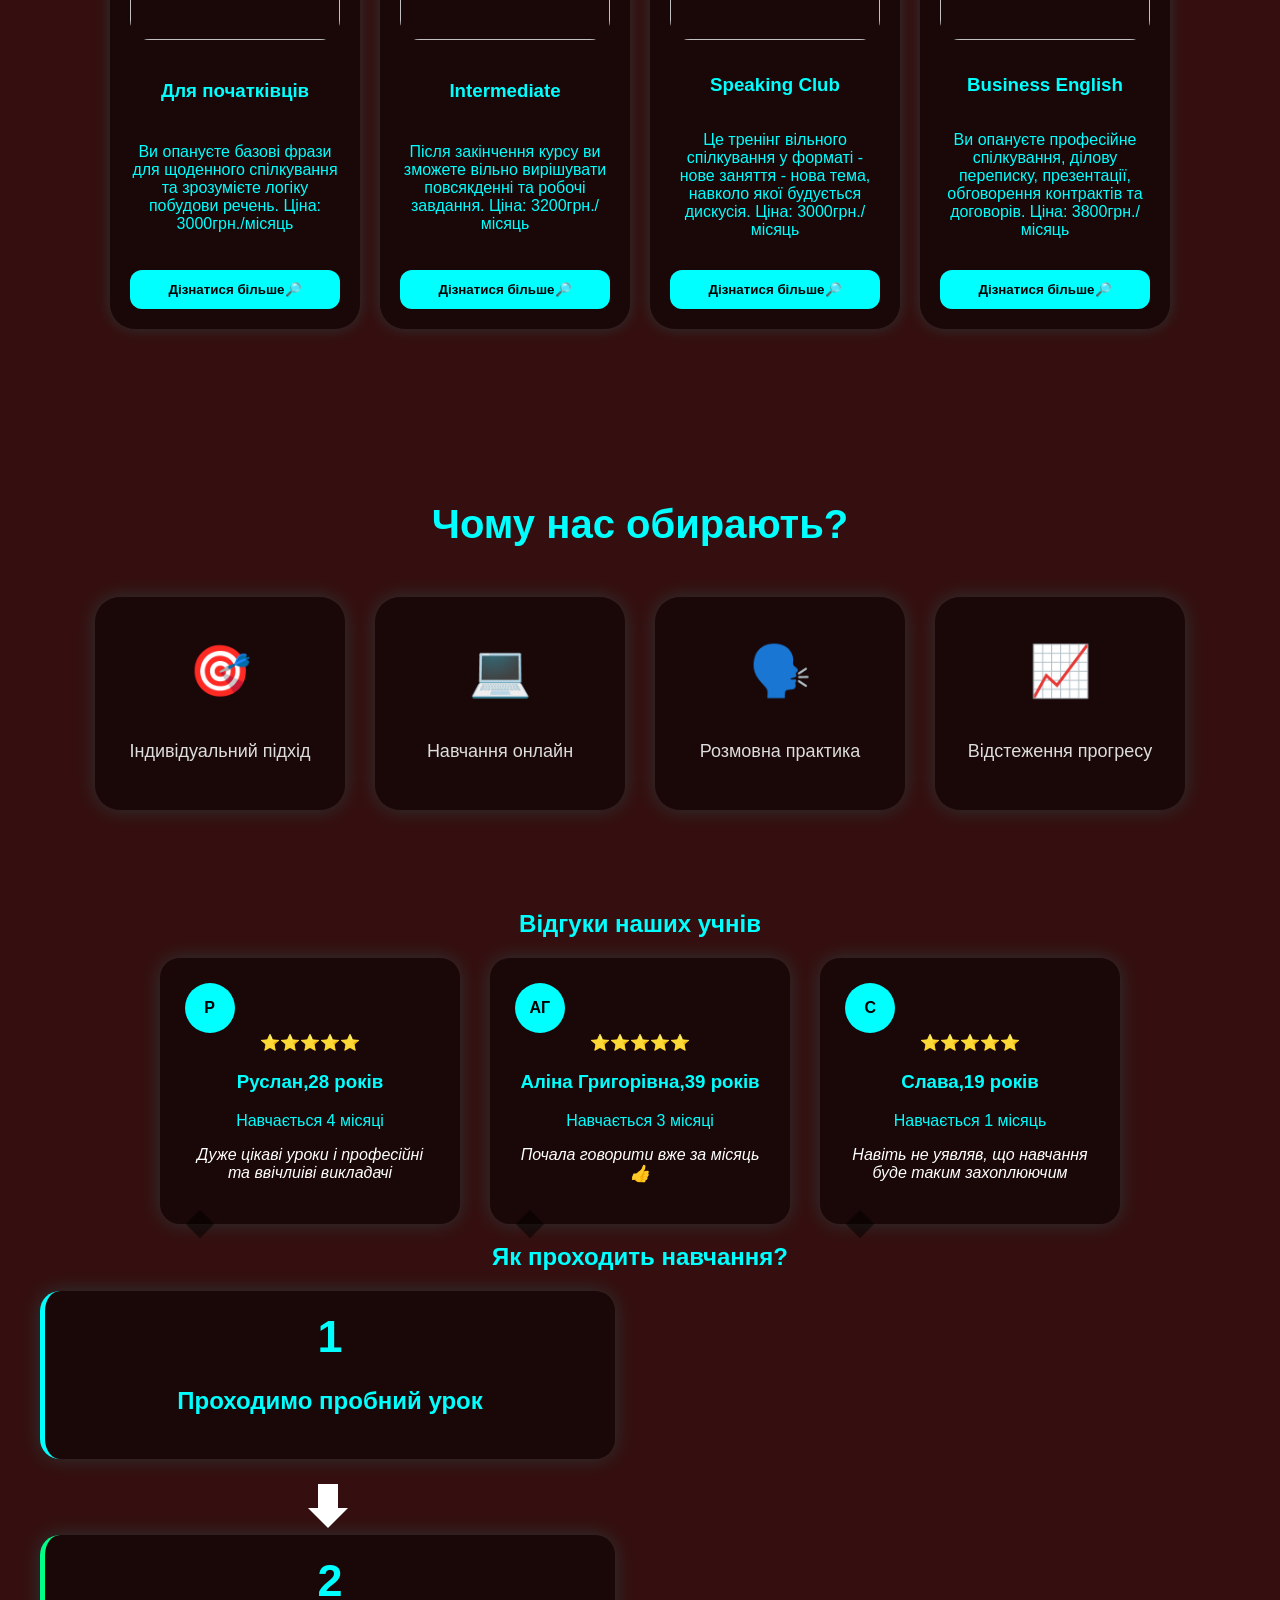
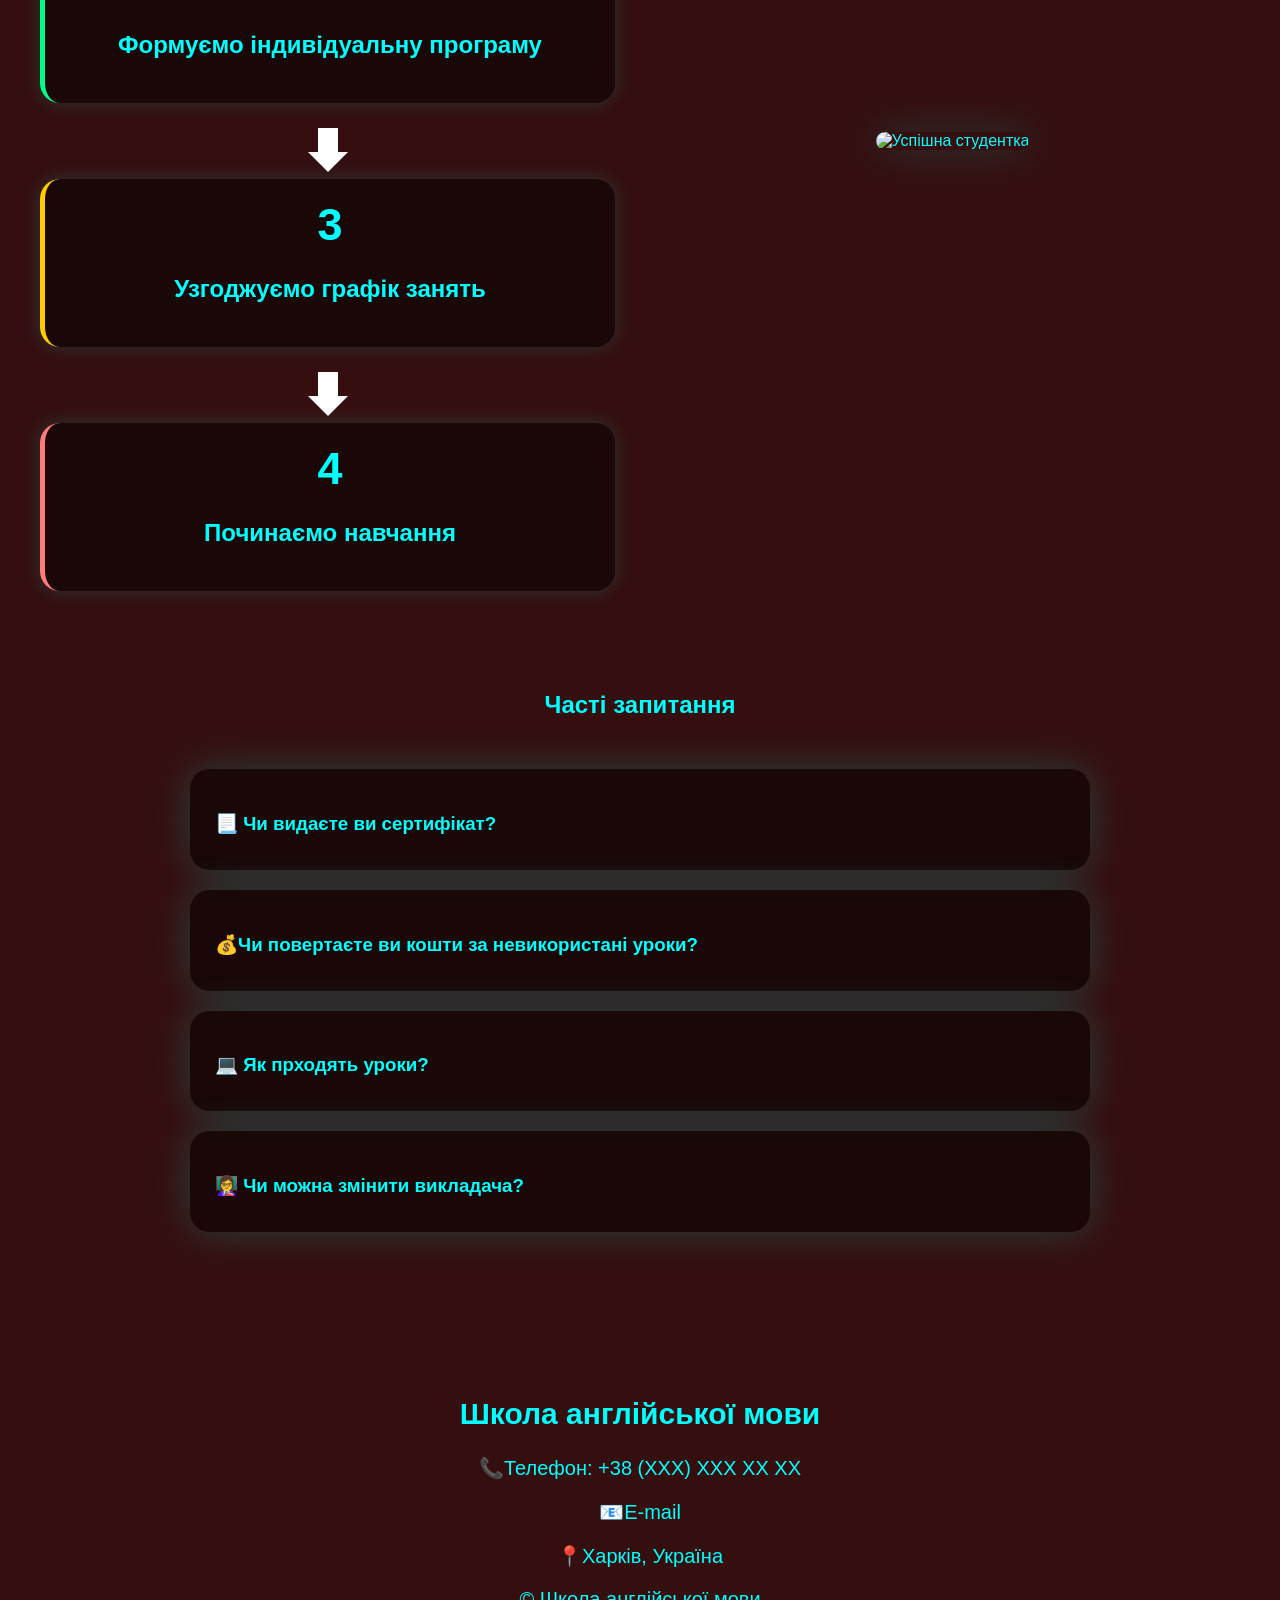
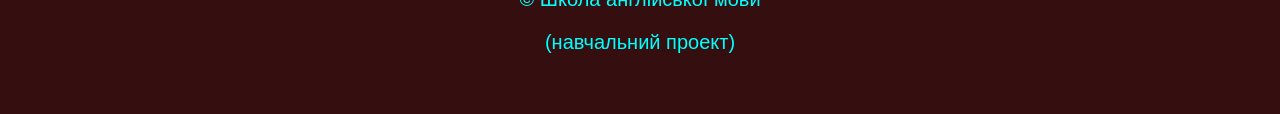
==== commit c805b965: "Update index.html" ====
--- a/index.html
+++ b/index.html
@@ -425,7 +425,7 @@
             </h3>
 
             <p class="faq-answer">
-                Уроки проходять онлайн у Zoom або Goodle Meet у зручний для вас час.
+                Уроки проходять онлайн у Zoom або Google Meet у зручний для вас час.
             </p>         
         </div>
 
--- a/style.css
+++ b/style.css
@@ -1,5 +1,5 @@
  
- 
+
 
         *{box-sizing: border-box;
             }
@@ -656,7 +656,7 @@
             max-width: 102%;
             border-radius: 30px;
 
-            box-shadow: 0 0 30px rgba(0,0,0,0.3);
+            box-shadow: 0 0 40px rgba(0,255,255,0.2);/*border: 2px solid rgba(0,255,255,0.2); - варіанти рамки карьтнки - дівчини в шапці*/
         }
 
             /*стилі карток етапів навчання */
@@ -705,7 +705,8 @@
 
         .process-step span {
 
-            font-size: 40px;
+            font-size: 45px;
+            font-weight: bold;
 
             display: block;
 
@@ -742,12 +743,60 @@
             border-top: 20px solid white;
         }
 
-
-
-
-
-
-
-
-
-
+        .faq-section {
+            padding: 80px 20px;
+            text-align: center;
+        }
+
+        /*розділ "часті запатання*/
+        .faq-section h2 {
+            color: cyan;
+            margin-bottom: 50px;
+        }
+
+
+        .faq-item {
+
+            max-width: 900px;
+
+            margin: 20px auto;
+
+            padding: 25px;
+
+            background: rgba(0,0,0,0.5);
+
+            box-shadow: 0 0 40px rgba(0,255,255,0.2);
+
+            border-radius: 20px;
+
+            backdrop-filter: blur(10px);
+
+            text-align: left;
+
+            margin-bottom: 20px;
+
+        }
+
+        .faq-item h3 {
+            color: cyan;
+            margin-bottom: 10px;
+            cursor: pointer;
+        }
+
+        .faq-item p {
+            color: white;
+            line-height: 1.6;
+            display: none;
+            margin-top: 15px;
+        }
+
+        
+
+
+
+
+
+
+
+
+
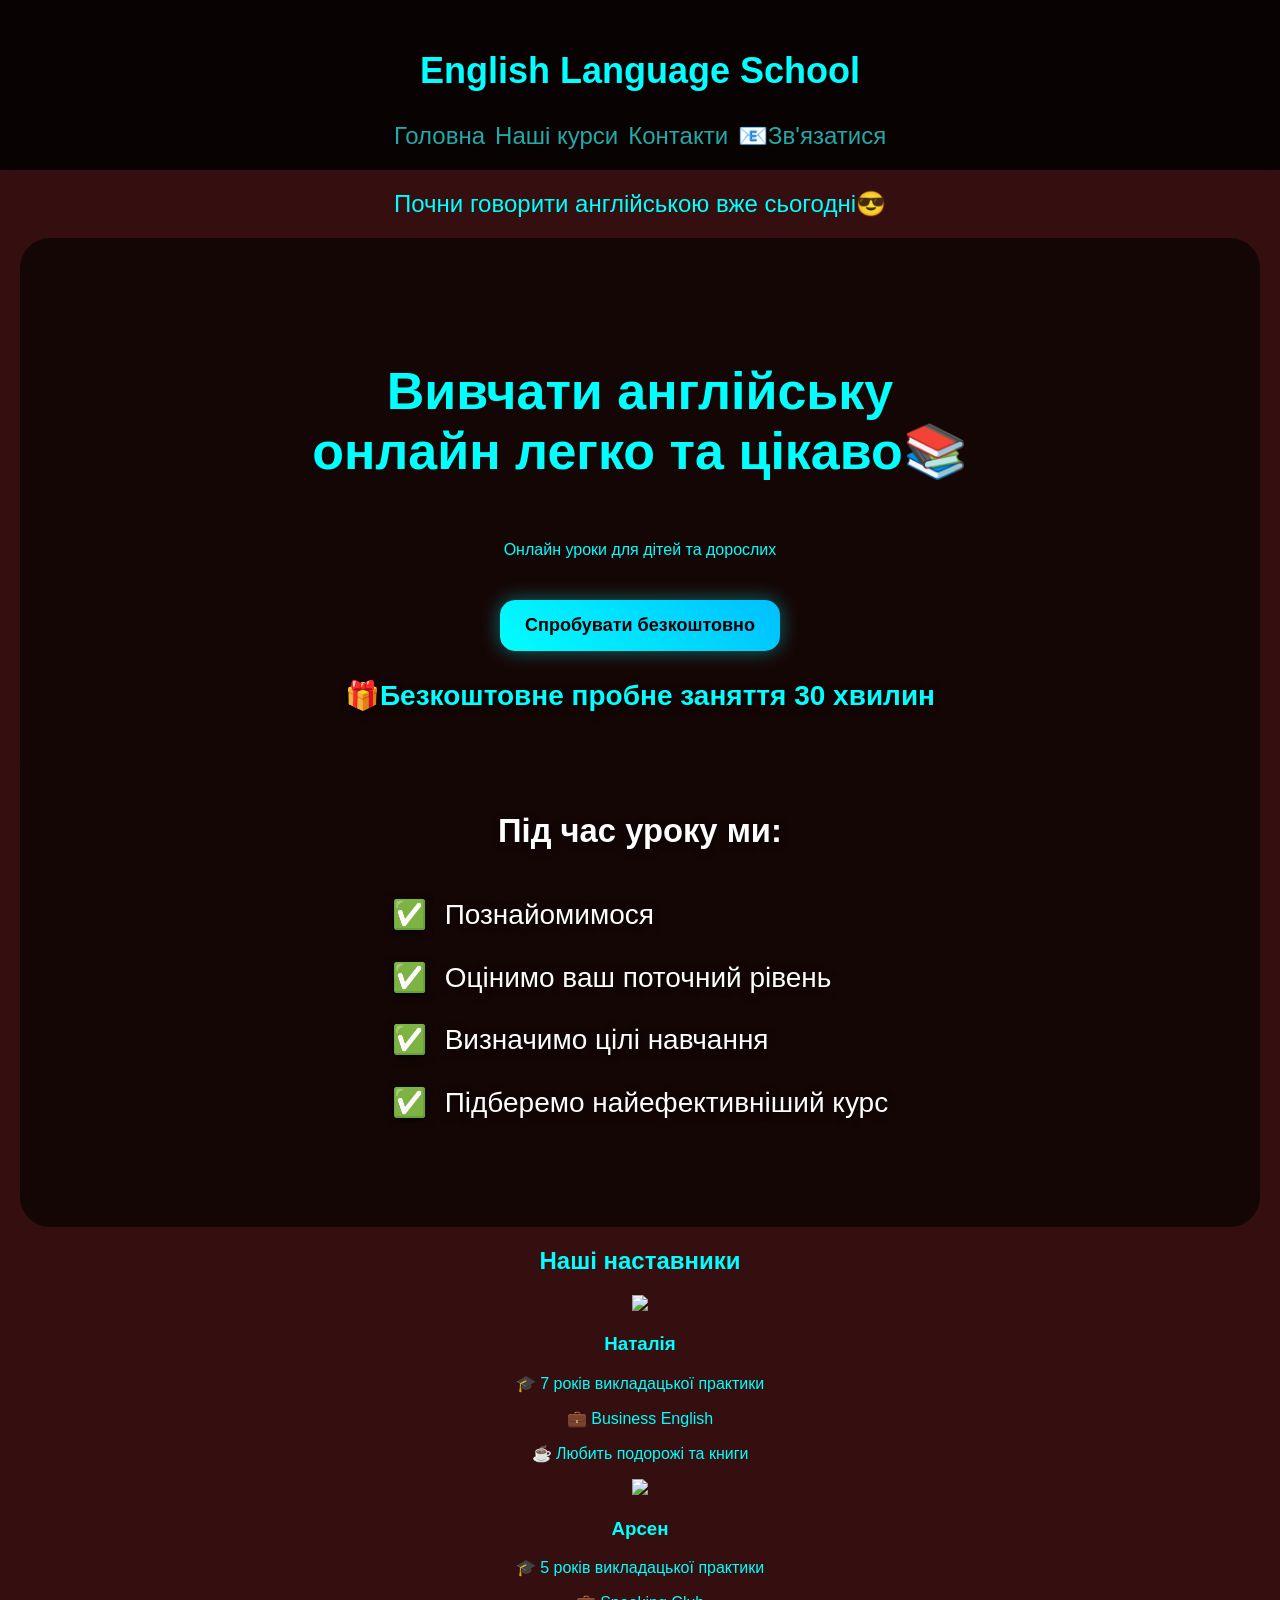
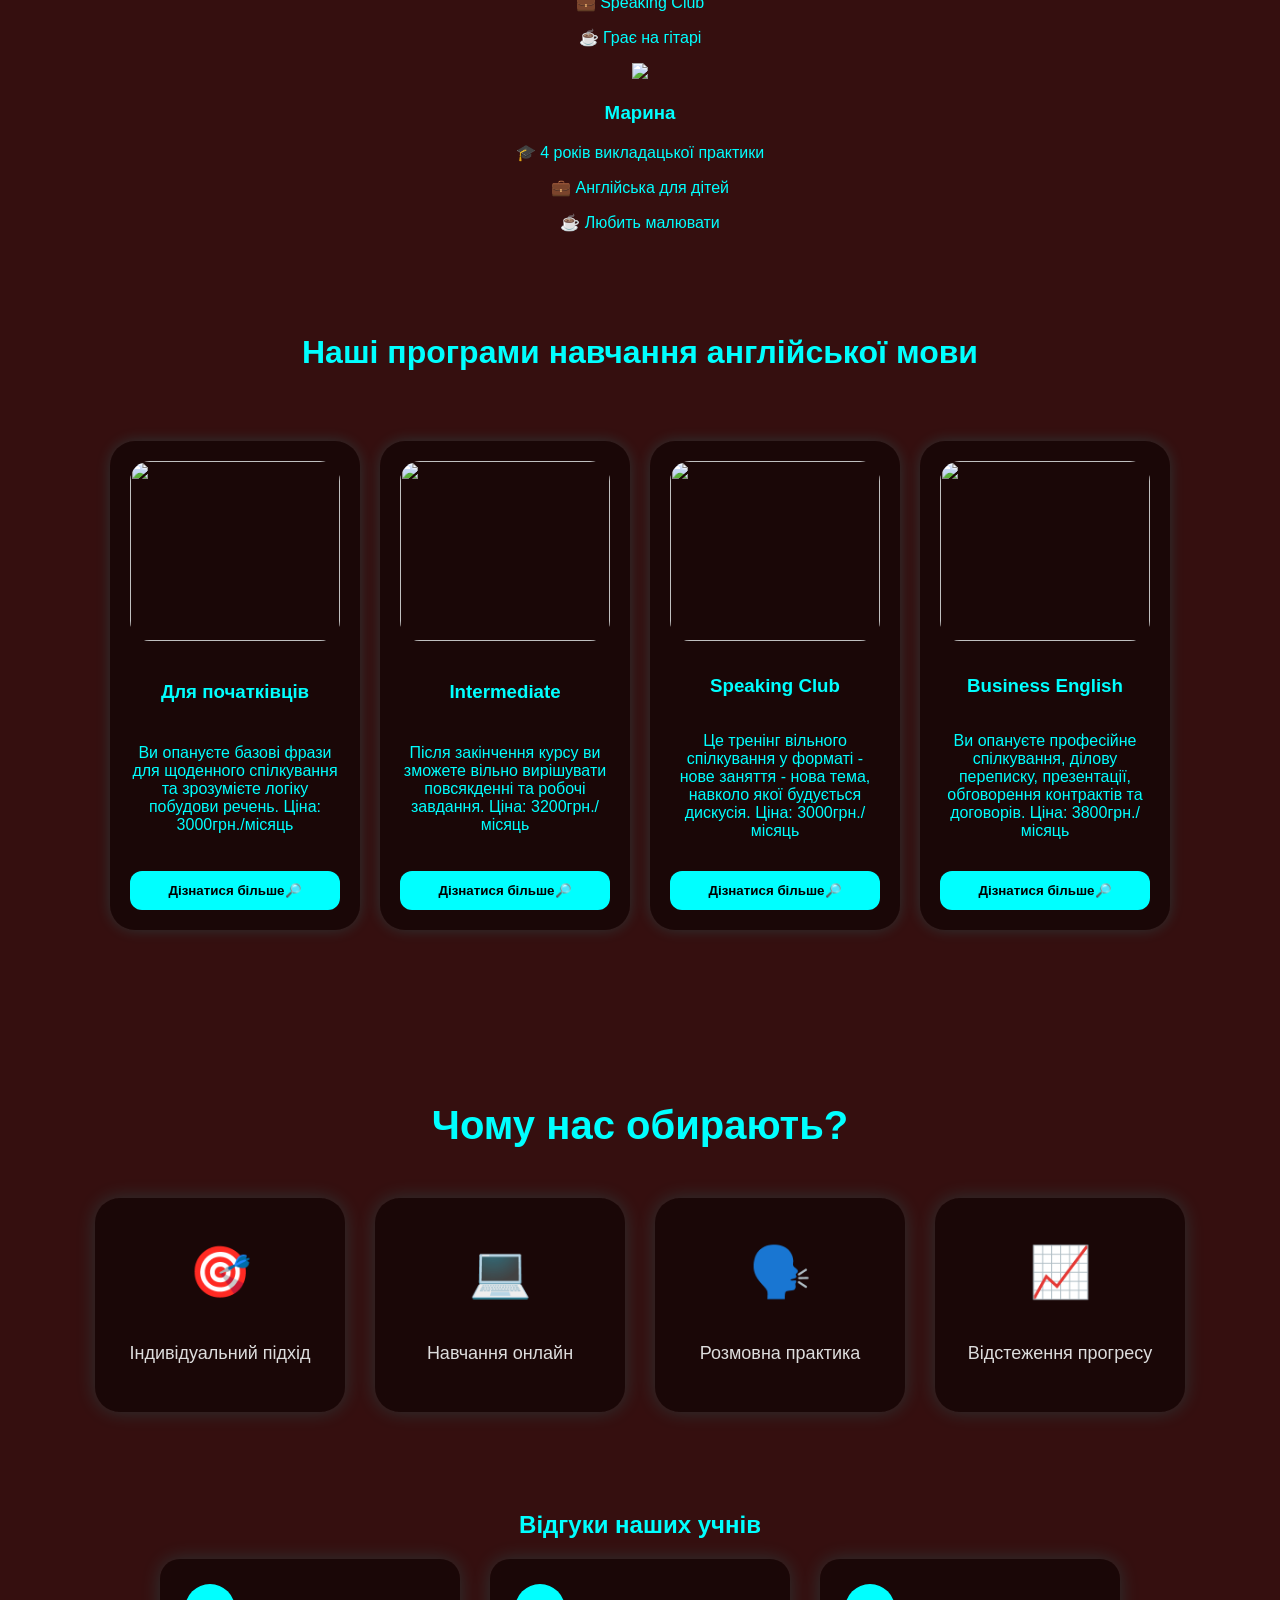
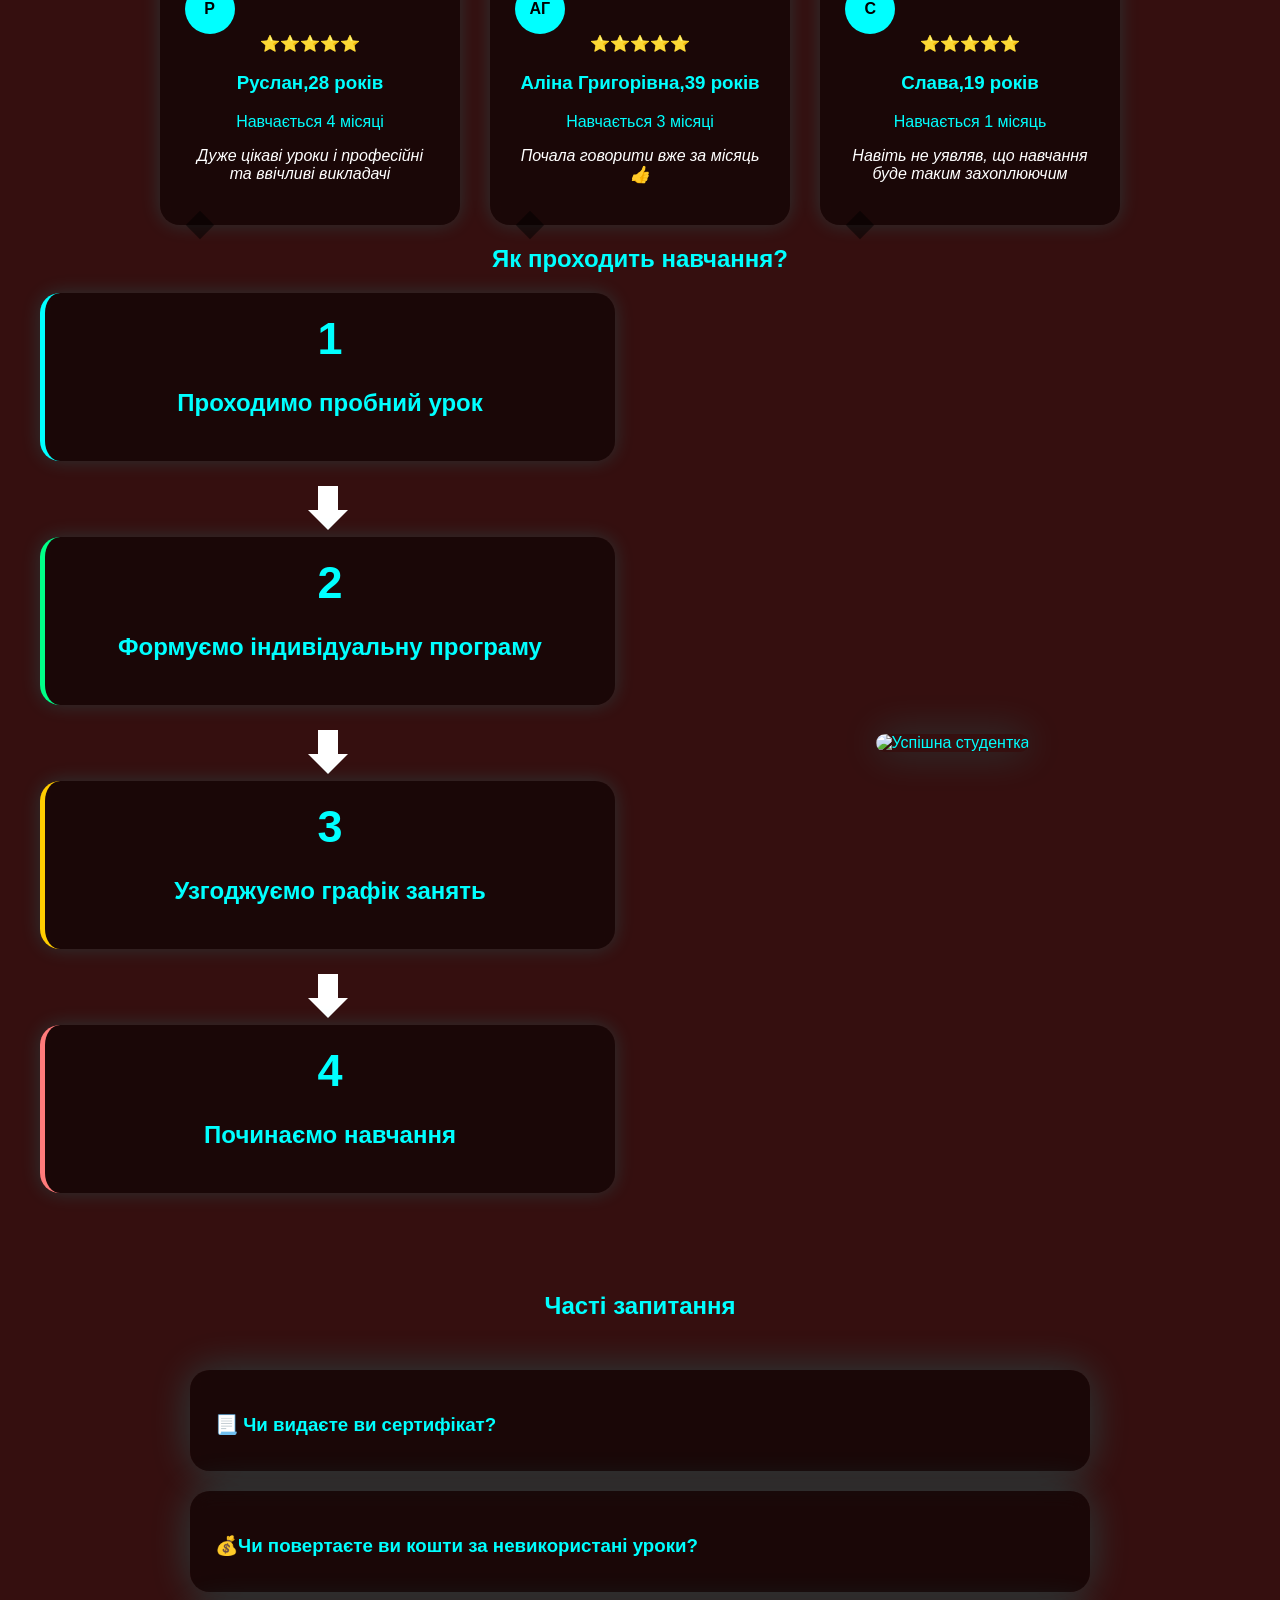
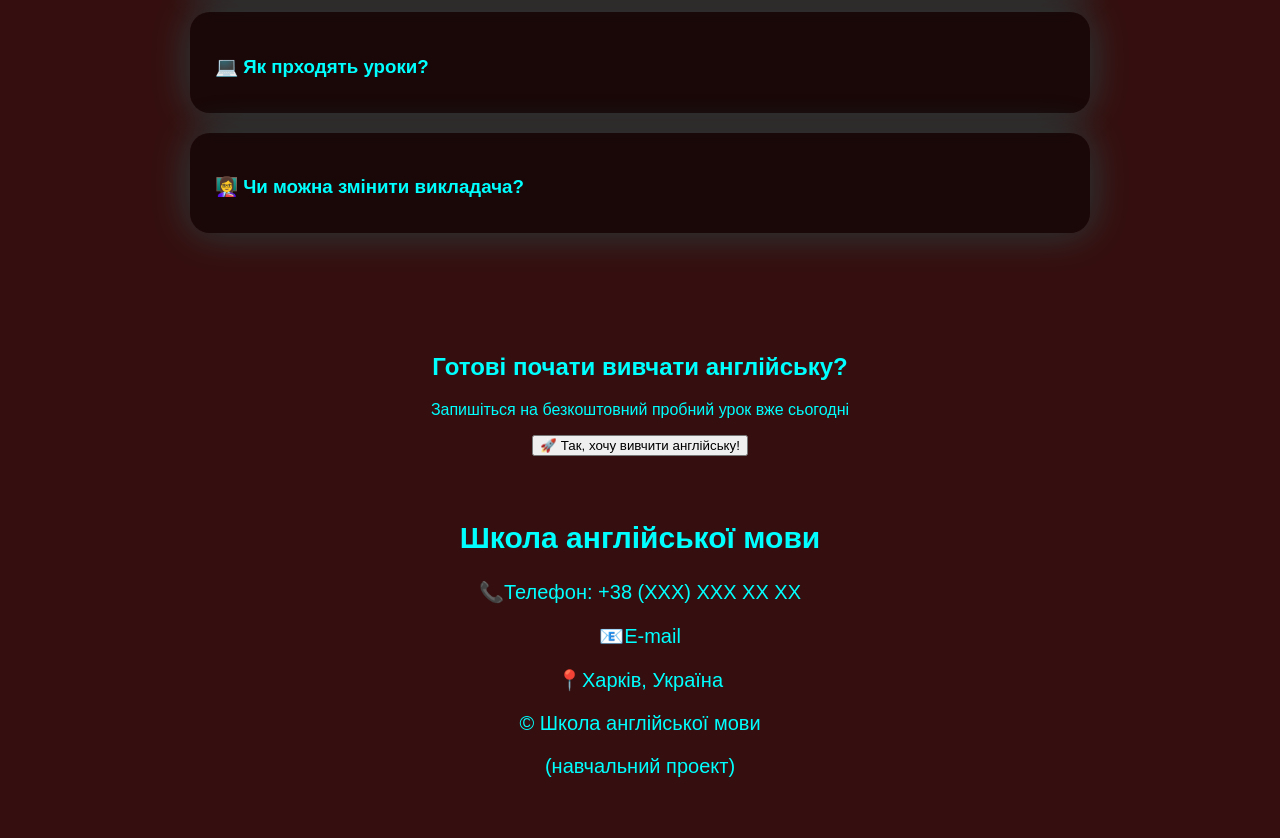
==== commit e30715f4: "Update index.html" ====
--- a/index.html
+++ b/index.html
@@ -72,6 +72,64 @@
                 <li>Підберемо найефективніший курс</li>
             </ul>
         </div>
+
+    </section>
+
+
+    <section class="teachers-section">
+
+        <h2>
+            Наші наставники
+        </h2>
+
+        <div class="teachers-container">
+
+            <div class="teacher-card">
+
+                <img src="https://images.pexels.com/photos/5212675/pexels-photo-5212675.jpeg">
+
+                <h3>Наталія</h3>
+
+                <p>🎓 7 років викладацької практики</p>
+
+                <p>💼 Business English</p>
+
+                <p>☕ Любить подорожі та книги</p>
+
+            </div>
+
+
+            <div class="teacher-card">
+
+                <img src="https://images.pexels.com/photos/4092242/pexels-photo-4092242.jpeg">
+
+                <h3>Арсен</h3>
+
+                <p>🎓 5 років викладацької практики</p>
+
+                <p>💼 Speaking Club</p>
+
+                <p>☕ Грає на гітарі</p>
+
+            </div>
+
+            <div class="teacher-card">
+
+                <img src="https://images.pexels.com/photos/6981004/pexels-photo-6981004.jpeg">
+
+                <h3>Марина</h3>
+
+                <p>🎓 4 років викладацької практики</p>
+
+                <p>💼 Англійська для дітей</p>
+
+                <p>☕ Любить малювати</p>
+
+            </div>
+
+
+        </div>
+
 
     </section>
 
@@ -249,7 +307,7 @@
                 </span>
 
                 <p>
-                    Дуже цікаві уроки і професійні та ввічлиіві викладачі
+                    Дуже цікаві уроки і професійні та ввічливі викладачі
                 </p>
             </div>
           
@@ -322,7 +380,7 @@
                 <h3 id="modal-price"></h3>
 
                 <button class="signup-btn"
-                onclick="alert('Наш менеджер скоро зв\'яжеться з вами😎')">
+                onclick="signupCourse()">
                     Записатися🔥
                 </button>
 
@@ -442,8 +500,20 @@
     </section>
 
 
-
-
+    <section class="cta-section">
+
+        <h2>
+            Готові почати вивчати англійську?
+        </h2>
+
+        <p>
+            Запишіться на безкоштовний пробний урок вже сьогодні
+        </p>
+
+        <button class="cta-btn"
+        onclick="openTrialModal()">
+            🚀 Так, хочу вивчити англійську!
+        </button>
 
     </section>
 
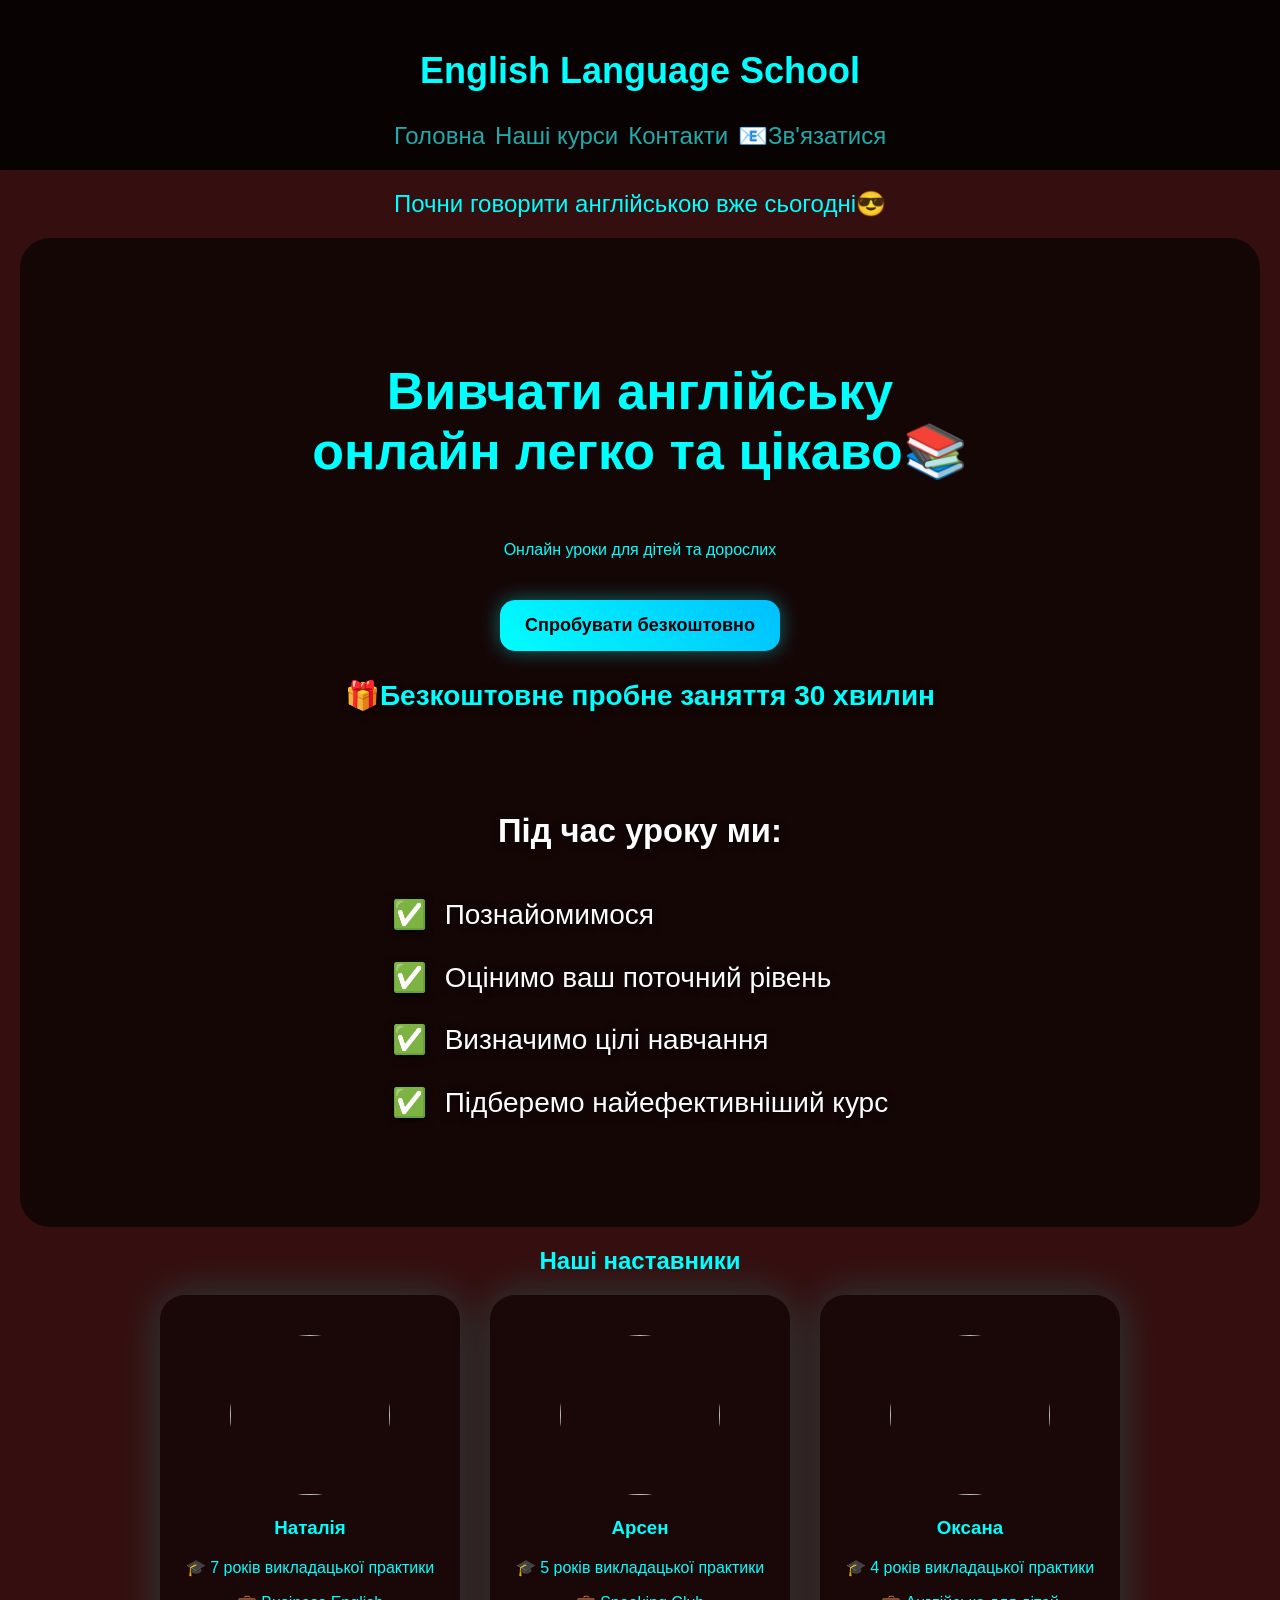
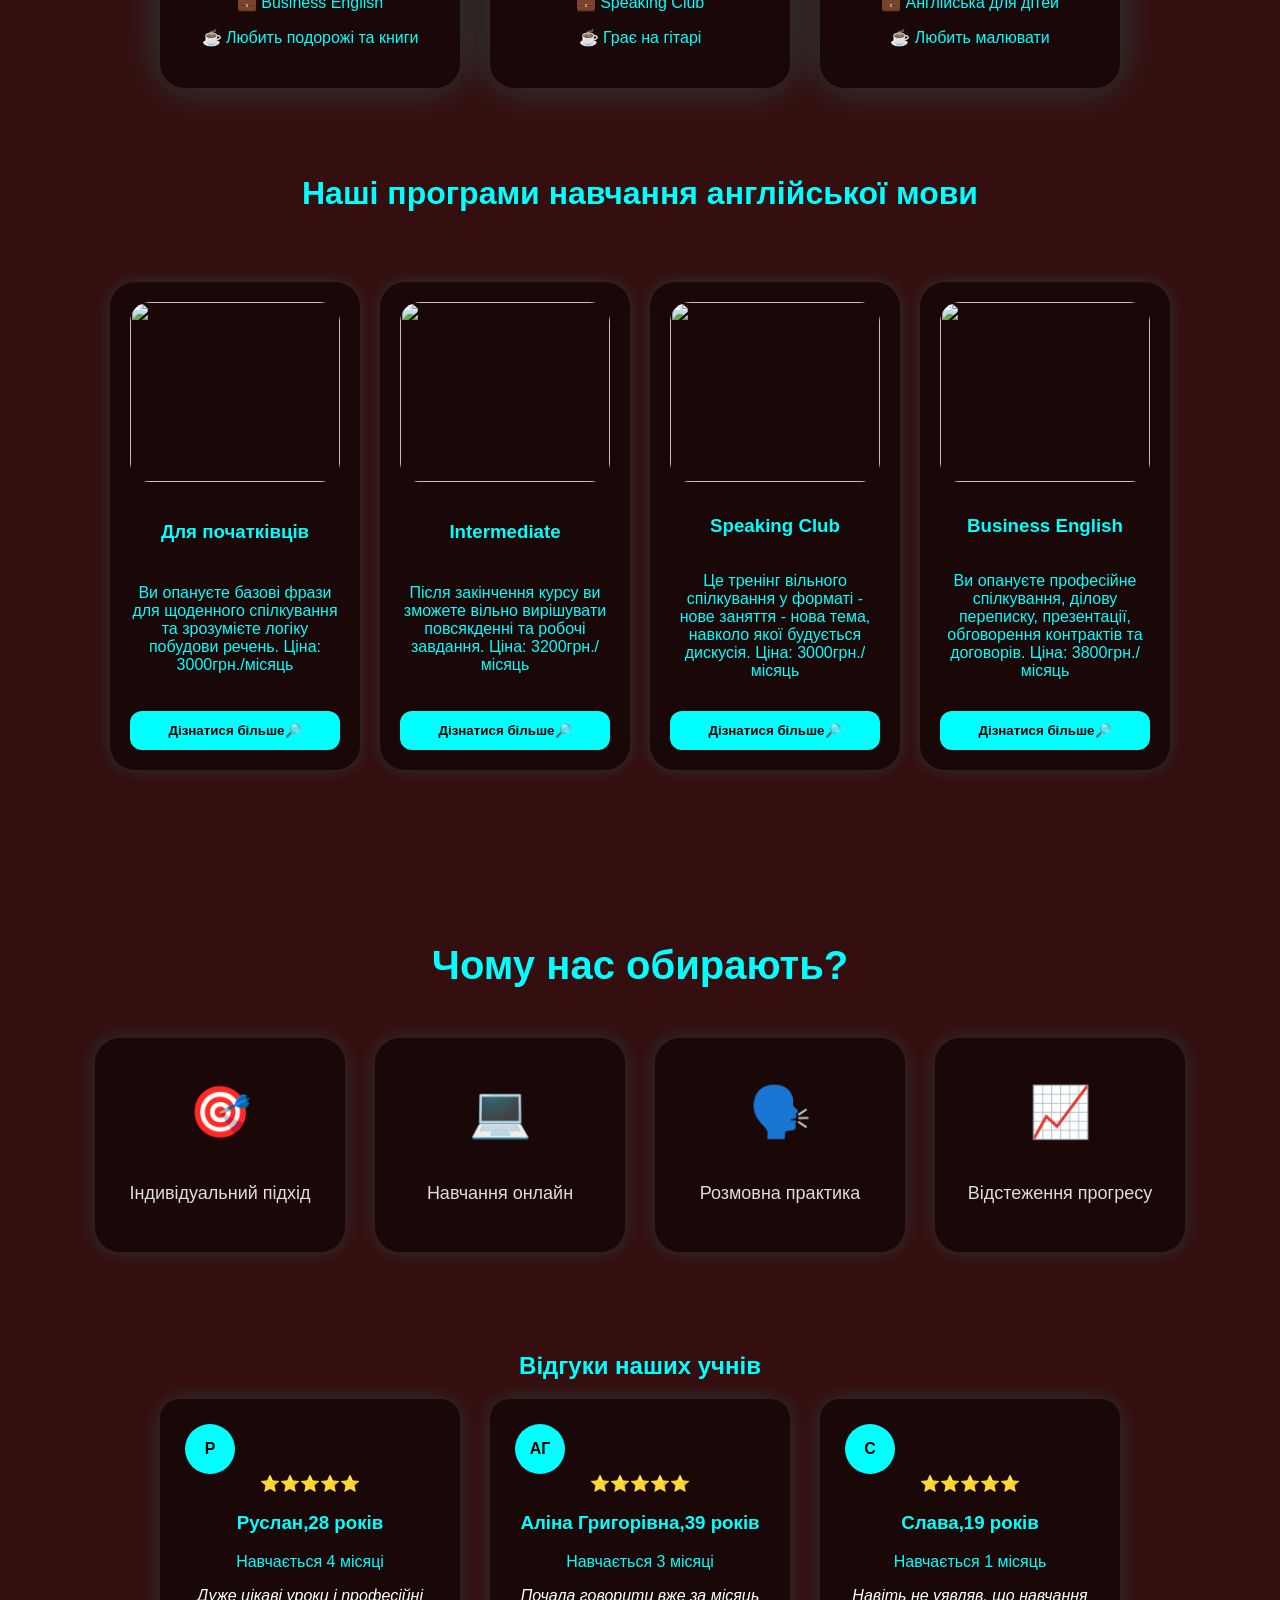
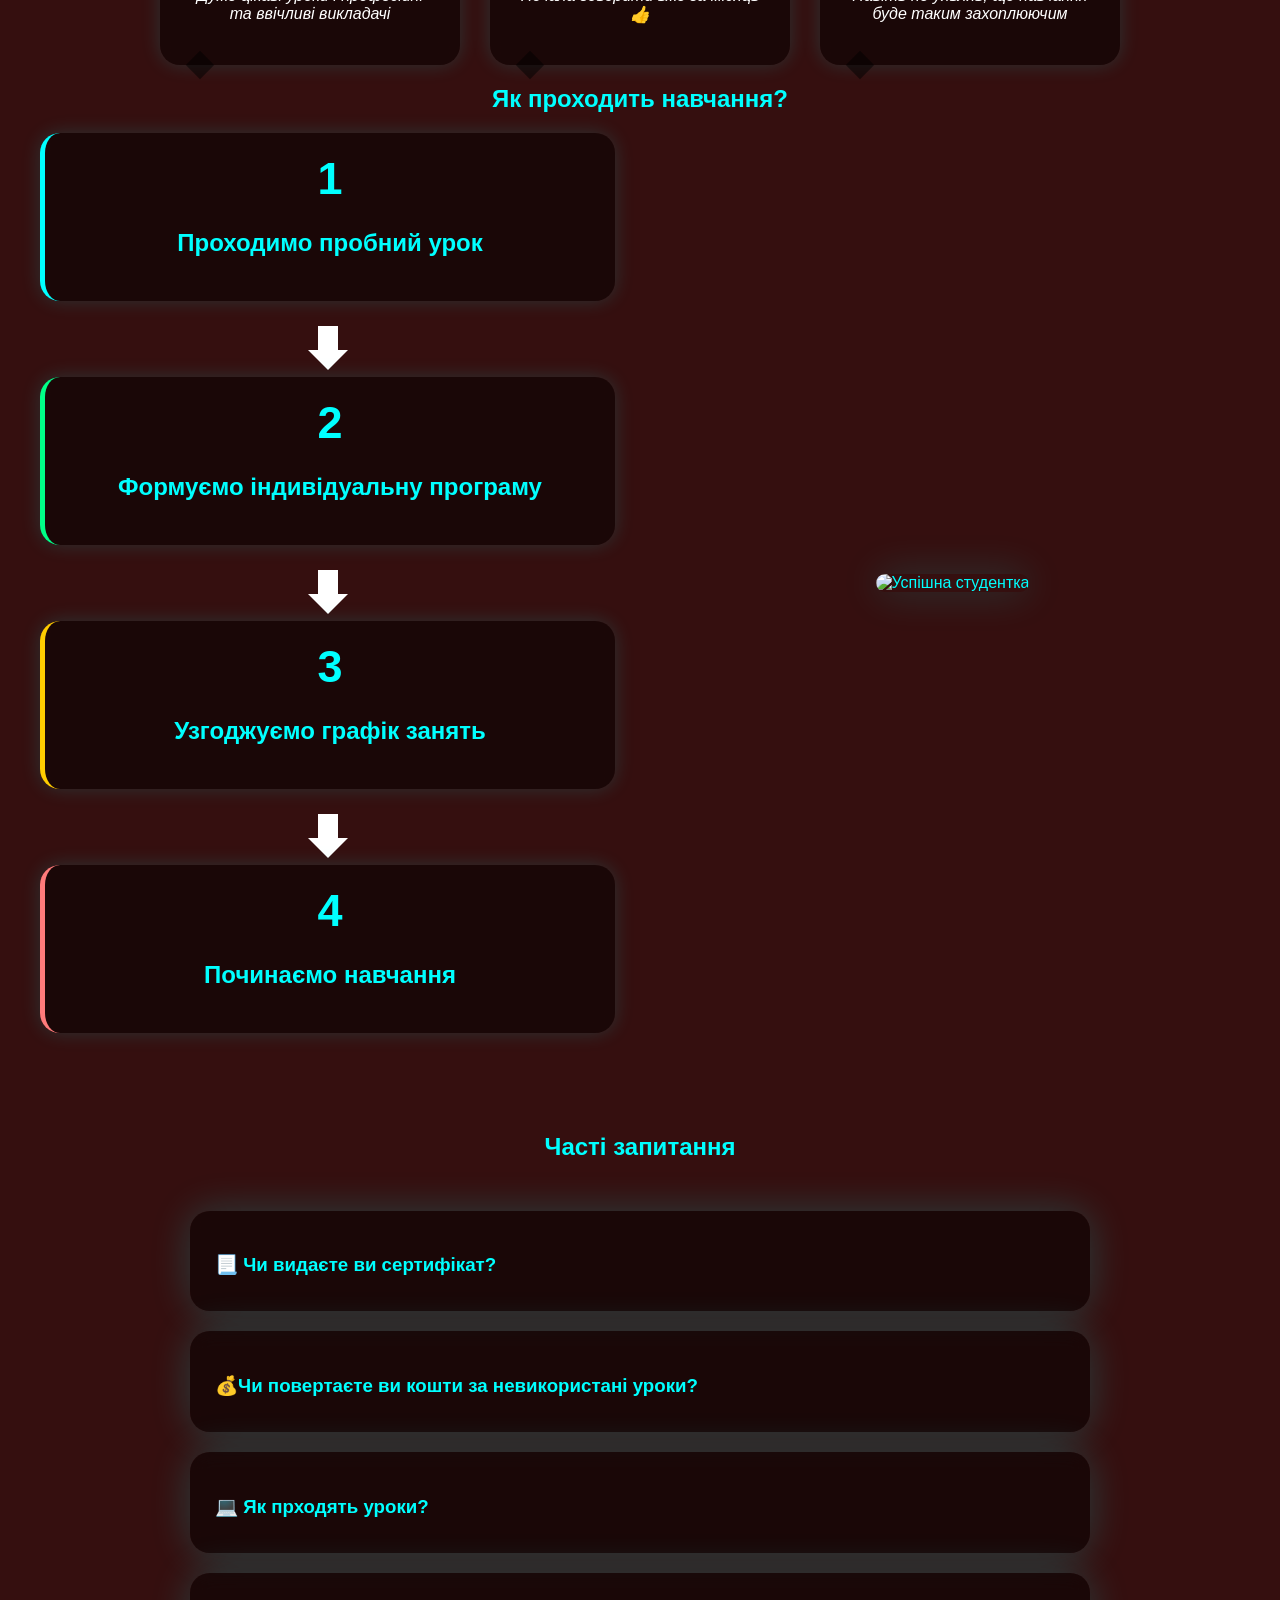
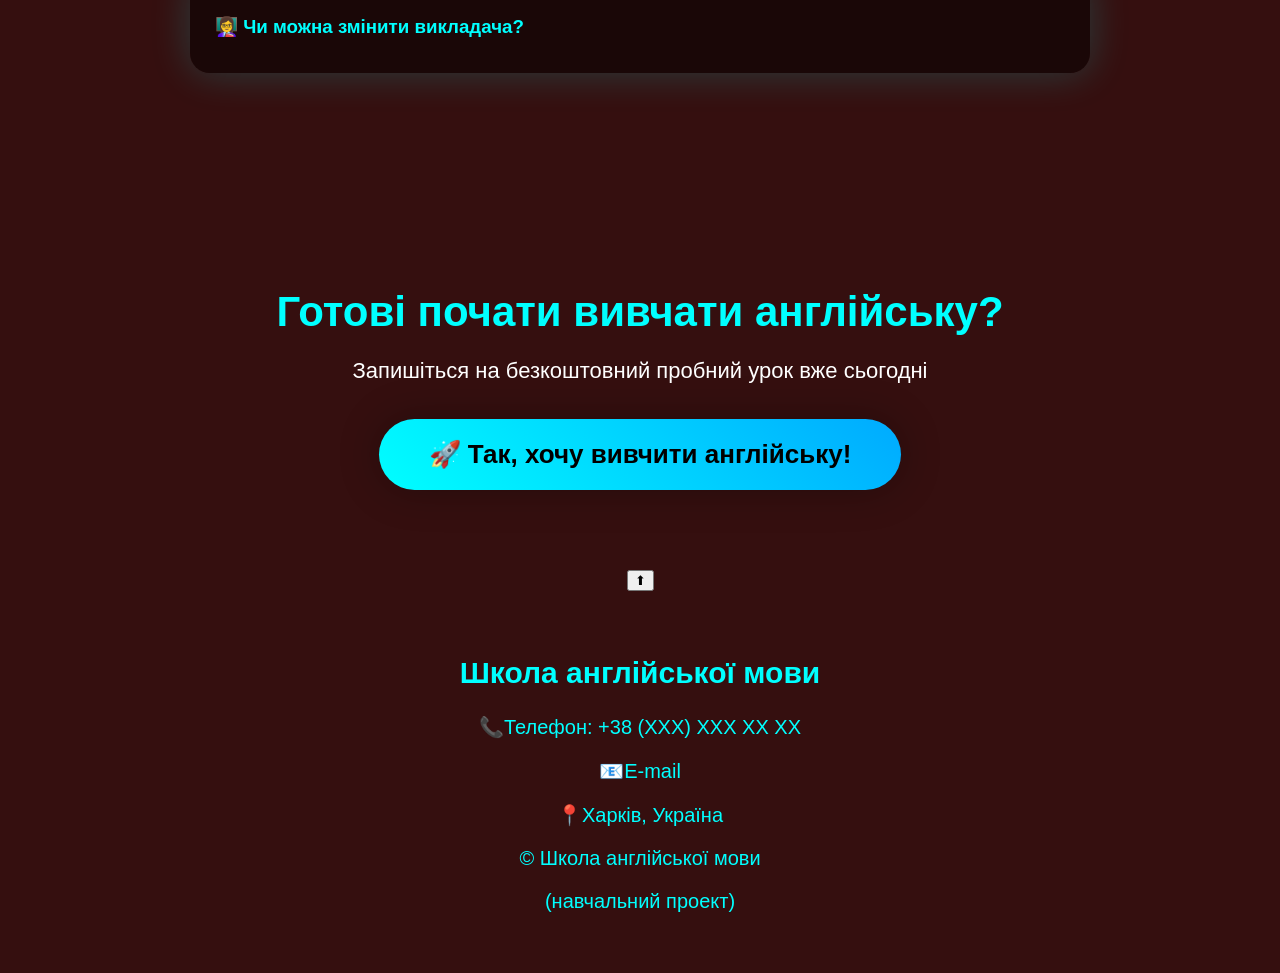
==== commit d1b5ef8d: "Update index.html фініш 1" ====
--- a/index.html
+++ b/index.html
@@ -115,9 +115,9 @@
 
             <div class="teacher-card">
 
-                <img src="https://images.pexels.com/photos/6981004/pexels-photo-6981004.jpeg">
-
-                <h3>Марина</h3>
+                <img src="tect.jpeg"><!--https://images.pexels.com/photos/6981004/pexels-photo-6981004.jpeg-->
+
+                <h3>Оксана</h3>
 
                 <p>🎓 4 років викладацької практики</p>
 
@@ -518,6 +518,11 @@
     </section>
 
 
+    <button id="scrollToTopBtn" aria-label="Наверх">
+            ⬆
+        </button> <!--кнопка наверх-->
+
+
     <footer id="contacts"> 
         <h2>Школа англійcької мови</h2>
 
--- a/style.css
+++ b/style.css
@@ -790,6 +790,125 @@
             margin-top: 15px;
         }
 
+        /*ховає фото дфвчини в конфедератці на телефоні */
+        @media (max-width: 768px) {
+            
+            .process-right {
+                 display: none;
+            }
+                /*адаптація під телефон*/
+            .process-layout {
+                flex-direction: column;
+            }
+        }
+
+        .teachers-container {
+
+            display: flex;
+            flex-wrap: wrap;
+            justify-content: center;
+            gap: 30px;
+        }
+
+
+
+                /*картка вчителя */
+        .teacher-card {
+
+            background: rgba(0,0,0,0.5);
+
+            padding: 25px;
+
+            width: 300px;
+
+            border-radius: 25px;
+
+            backdrop-filter: blur(10px);
+
+            box-shadow: 0 0 40px rgba(0,255,255,0.2);/*світіння навколо об'єкта*/
+
+            text-align: center;
+
+            transition: 0.3s;/*картка вчителя оживала */
+        }
+
+        .teacher-card:hover {
+
+            transform: translateY(-10px);
+
+            box-shadow: 0 0 50px rgba(0,255,255,0.3);/*світіння навколо об'єкта*/
+        }
+
+
+        .teacher-card img {
+
+            width: 160px;
+
+            height: 160px;
+
+            border-radius: 50%;/*робить фото круглим */
+
+            object-fit: cover;/*не дозволяє фото розтягуватися*/
+
+            margin-top: 15px;
+        }
+            /*секція кнопки-вивчити англійську*/
+        .cta-section {
+
+            text-align: center;
+
+            padding: 80px 20px;
+        }
+
+        .cta-section h2 {
+            color: cyan;
+            font-size: 42px;
+            margin-bottom: 20px;
+        }
+
+        .cta-section p {
+            font-size: 22px;
+            color: white;
+            margin-bottom: 35px;
+        }
+
+        .cta-btn {
+
+            background: linear-gradient(
+                45deg,
+                cyan,
+                #00aaff
+            );
+
+            color: black;
+
+            border: none;
+
+            padding: 20px 50px;
+
+            font-size: 26px;
+            font-weight: bold;
+
+            border-radius: 60px;
+
+            cursor: pointer;
+
+            transition: 0.3s;
+
+            box-shadow: 0 0 40px rgba(0,0,0,0.3);
+        }
+
+        .cta-btn:hover {
+            transform: scale(1.05);
+            box-shadow: 0 0 60px rgba(0,255,255,0.6);    
+
+        }
+
+
+            
+
+
+
         
 
 
@@ -800,3 +919,6 @@
 
 
 
+
+
+
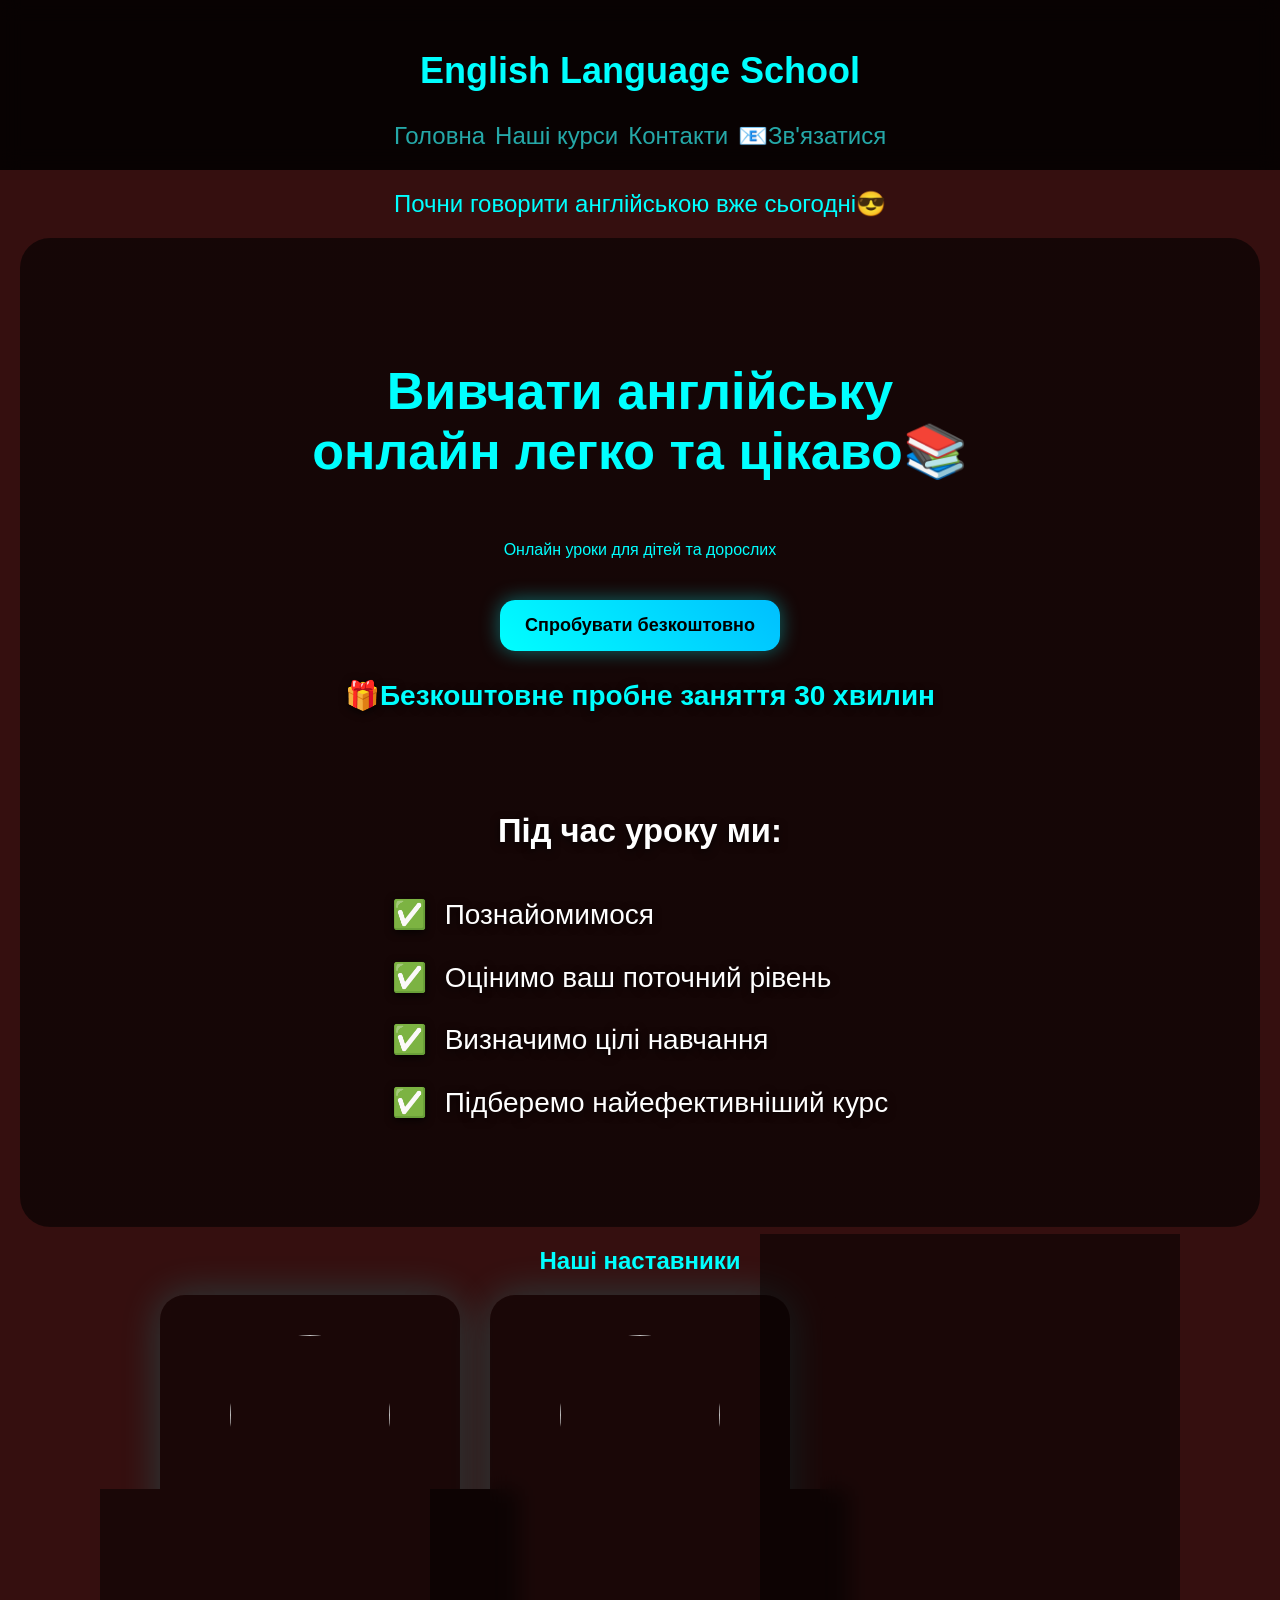
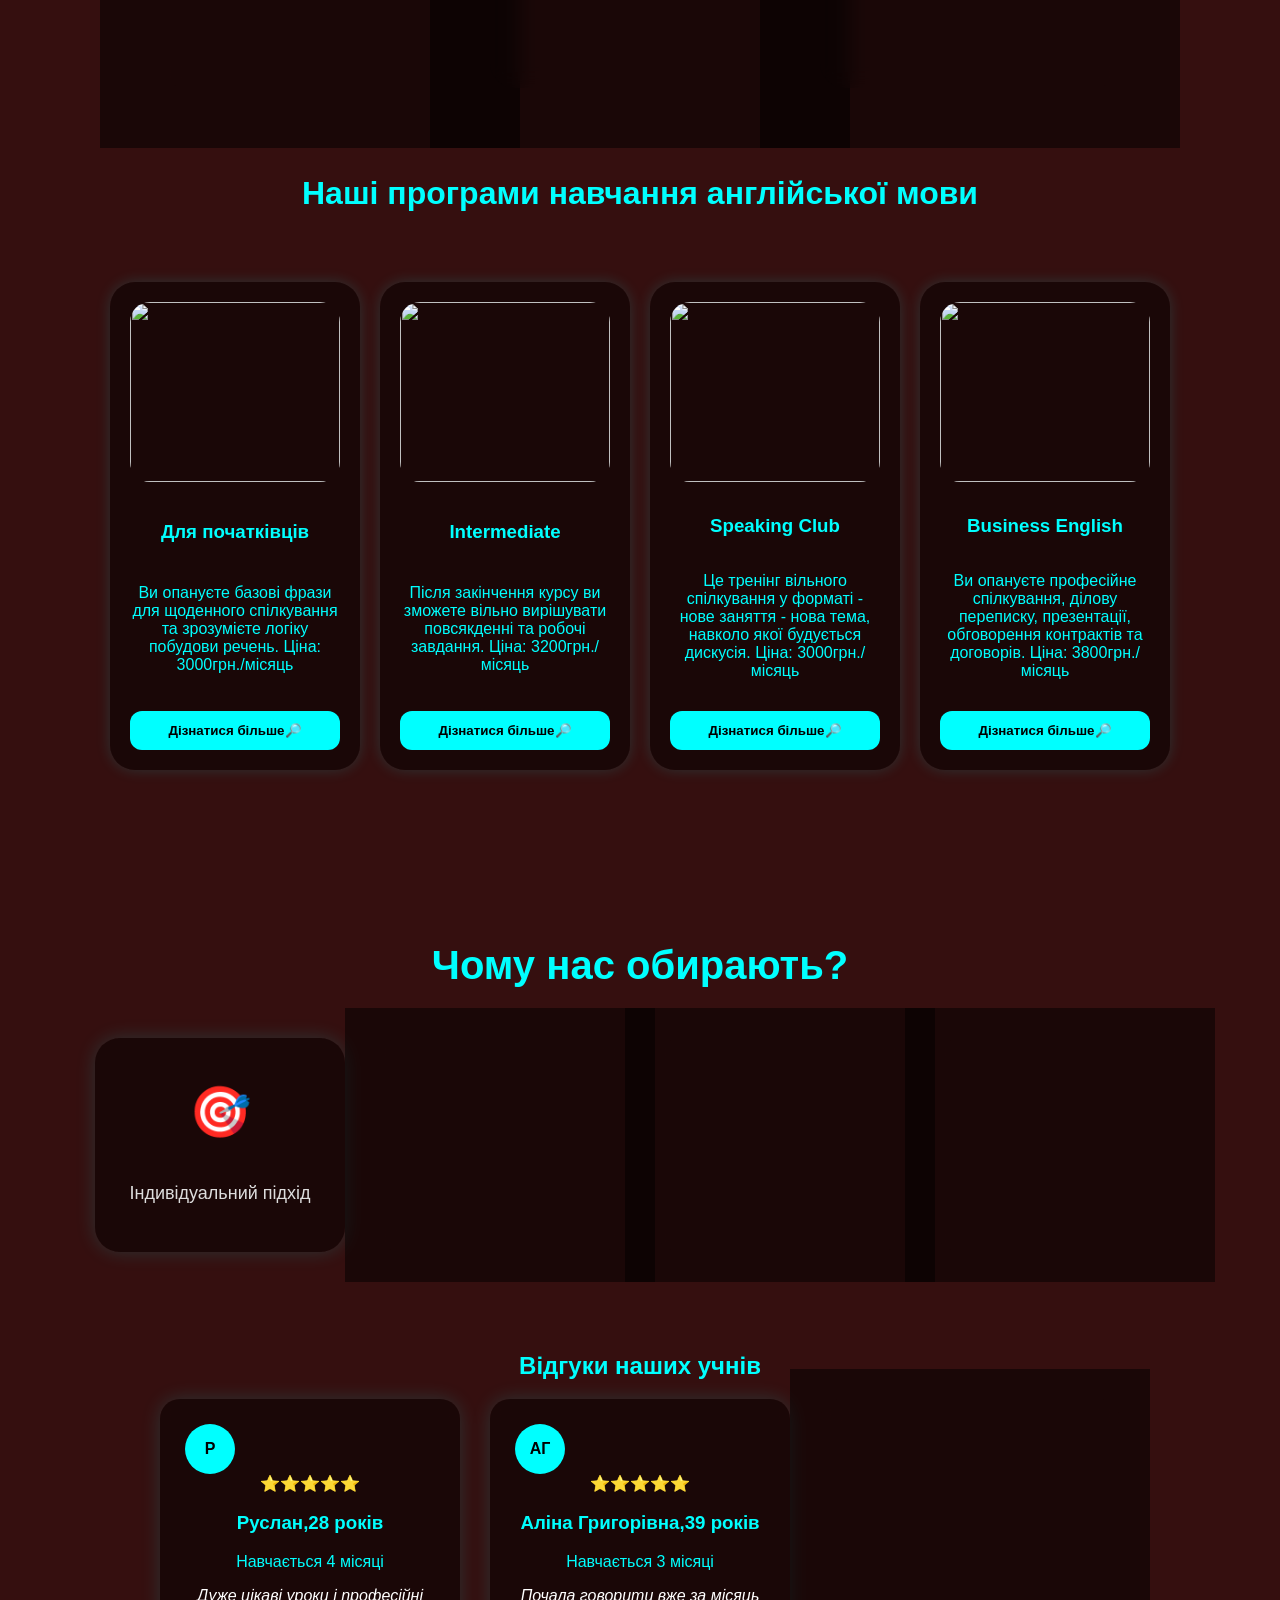
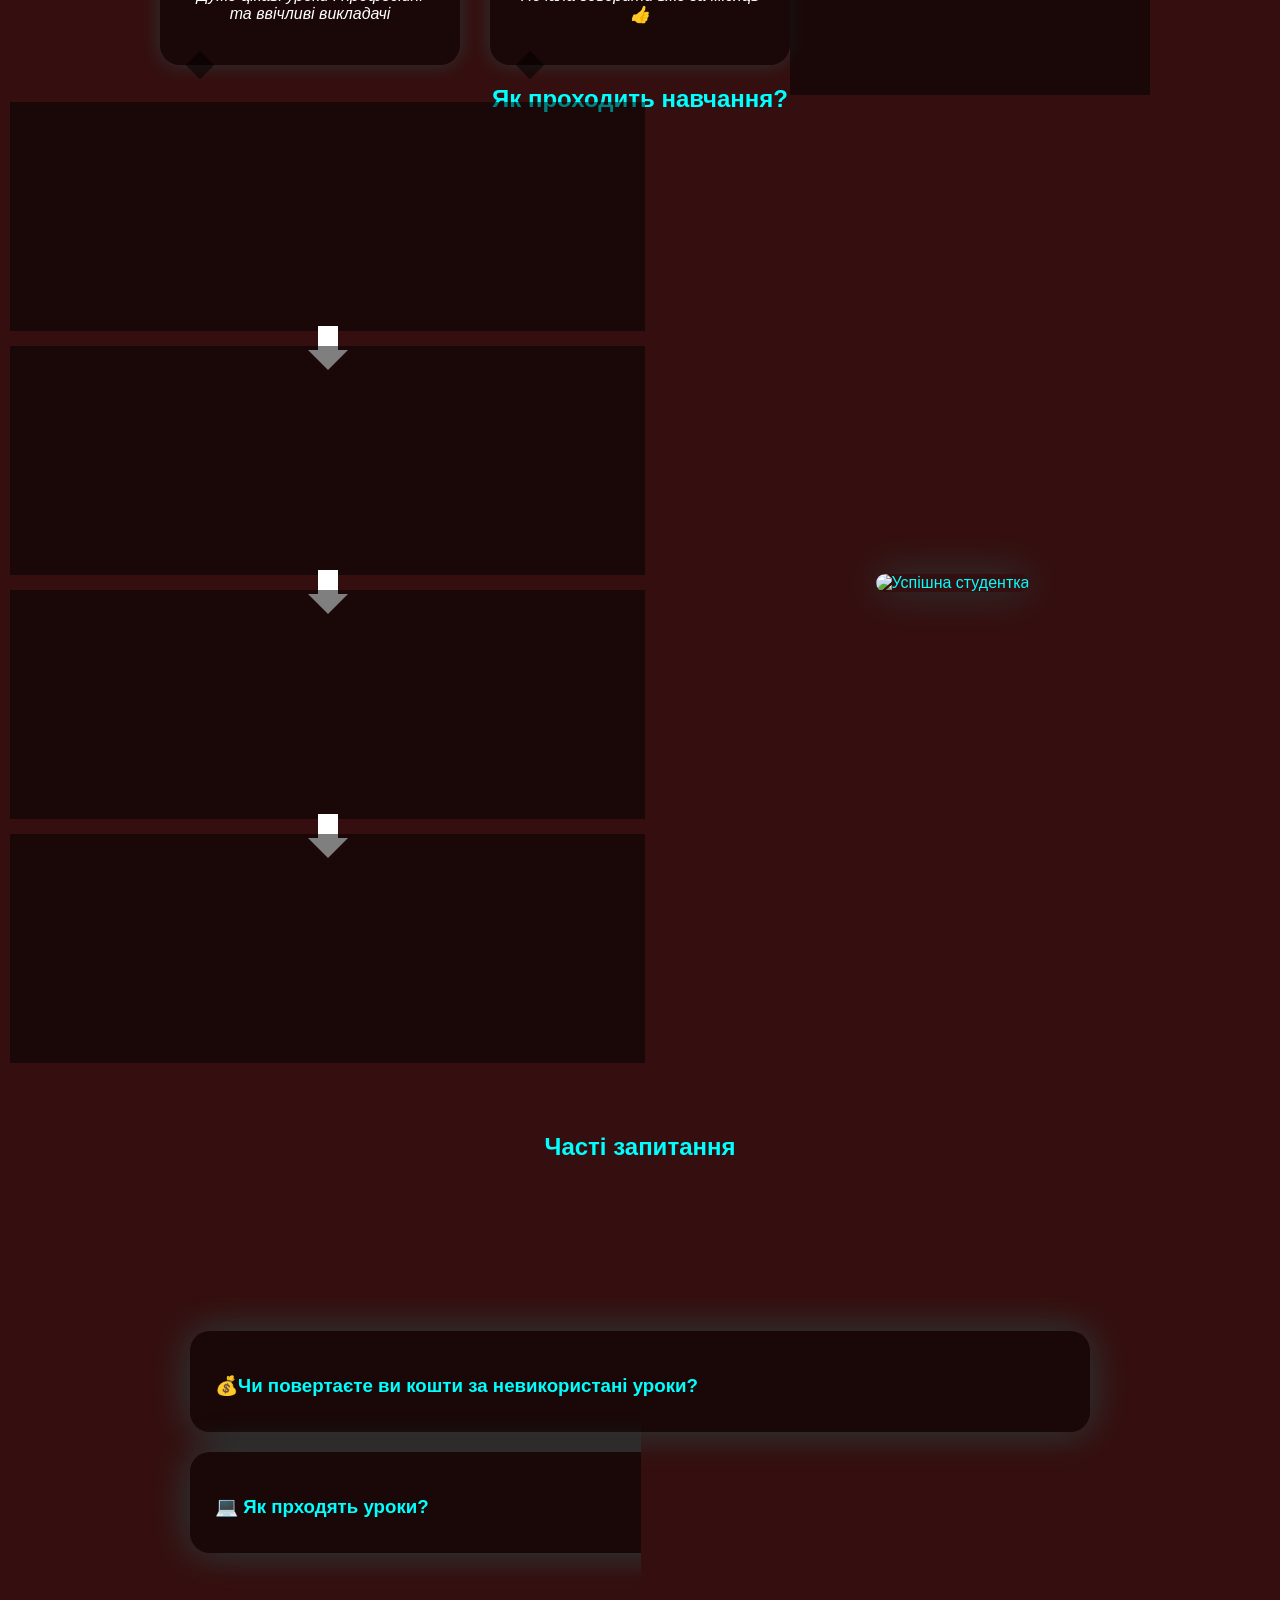
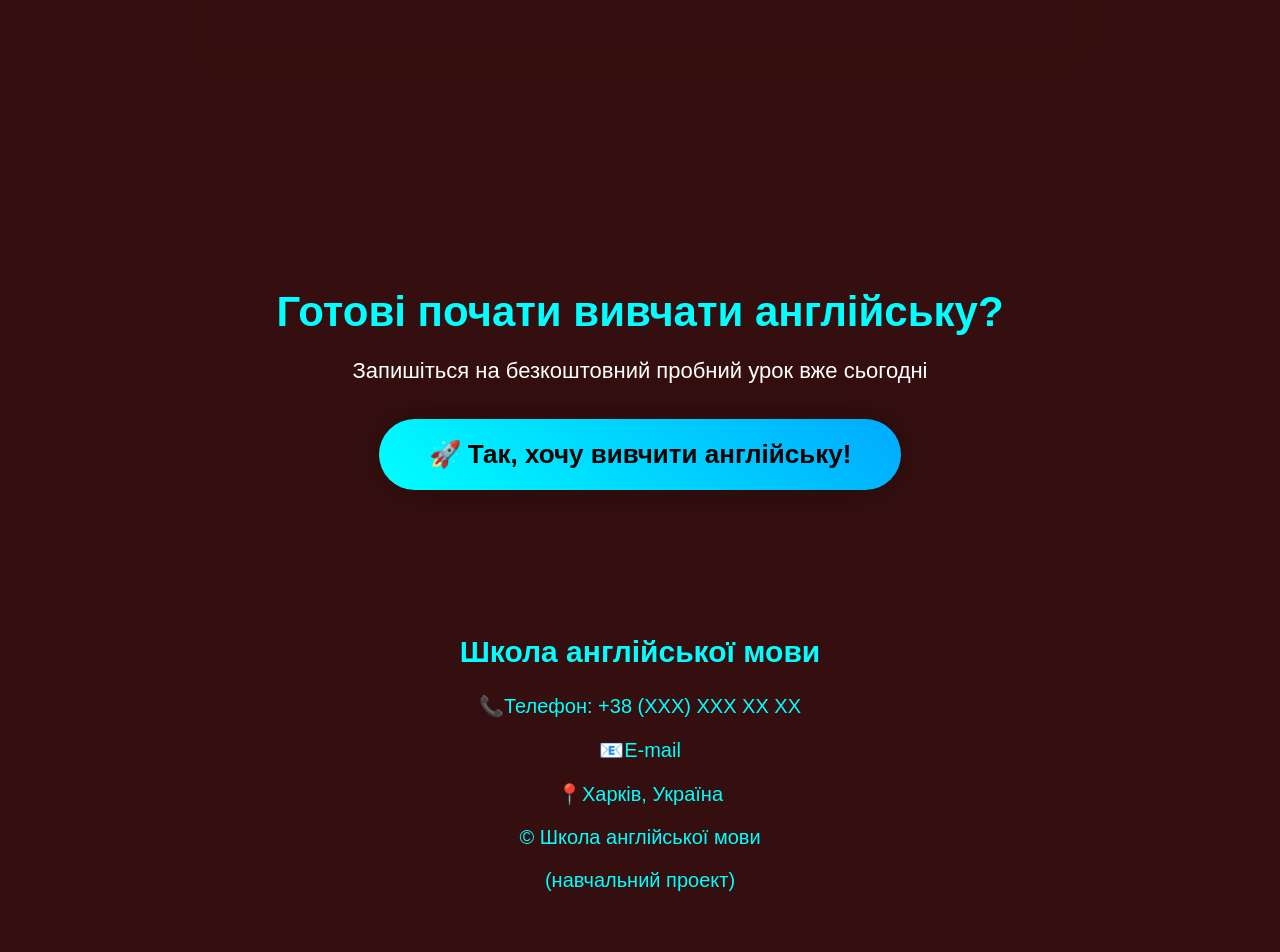
==== commit 9bf0cb8e: "Update index.html" ====
--- a/index.html
+++ b/index.html
@@ -115,7 +115,7 @@
 
             <div class="teacher-card">
 
-                <img src="tect.jpeg"><!--https://images.pexels.com/photos/6981004/pexels-photo-6981004.jpeg-->
+                <img src="https://images.pexels.com/photos/6981004/pexels-photo-6981004.jpeg"><!--https://images.pexels.com/photos/6981004/pexels-photo-6981004.jpeg-->
 
                 <h3>Оксана</h3>
 
--- a/style.css
+++ b/style.css
@@ -1,4 +1,4 @@
- 
+
 
 
         *{box-sizing: border-box;
@@ -851,7 +851,16 @@
             object-fit: cover;/*не дозволяє фото розтягуватися*/
 
             margin-top: 15px;
-        }
+
+            transition: 0.3s;
+        }
+
+        .teacher-card img:hover {
+            transform: scale(1.05);
+        }
+
+
+
             /*секція кнопки-вивчити англійську*/
         .cta-section {
 
@@ -904,6 +913,53 @@
 
         }
 
+        /*кнопка повернення на верх*/
+        #scrollToTopBtn {
+            position: fixed;
+
+            bottom: 20px;
+            right: 20px;
+
+            width: 55px;
+            height: 55px;
+
+            border: none;
+            border-radius: 50%;
+
+            background: #3c3e41;
+            color: white;
+
+            font-size: 18px;
+
+            cursor: pointer;
+
+            z-index: 99;
+
+            transition: 0.3s;
+           
+            opacity: 0;
+
+            pointer-events: none;
+            box-shadow: 0 0 20px rgba(0,255,255,0.3);
+
+            outline: none;
+            appearance: none;
+
+            display: flex;
+            align-items: center;
+            justify-content: center;
+        }
+        
+        #scrollToTopBtn:hover {
+            background-color: #56595c;
+            transform: scale(1.1);
+        }
+
+        #scrollToTopBtn.show {
+            opacity: 1;
+            pointer-events: auto;
+        }
+
 
             
 
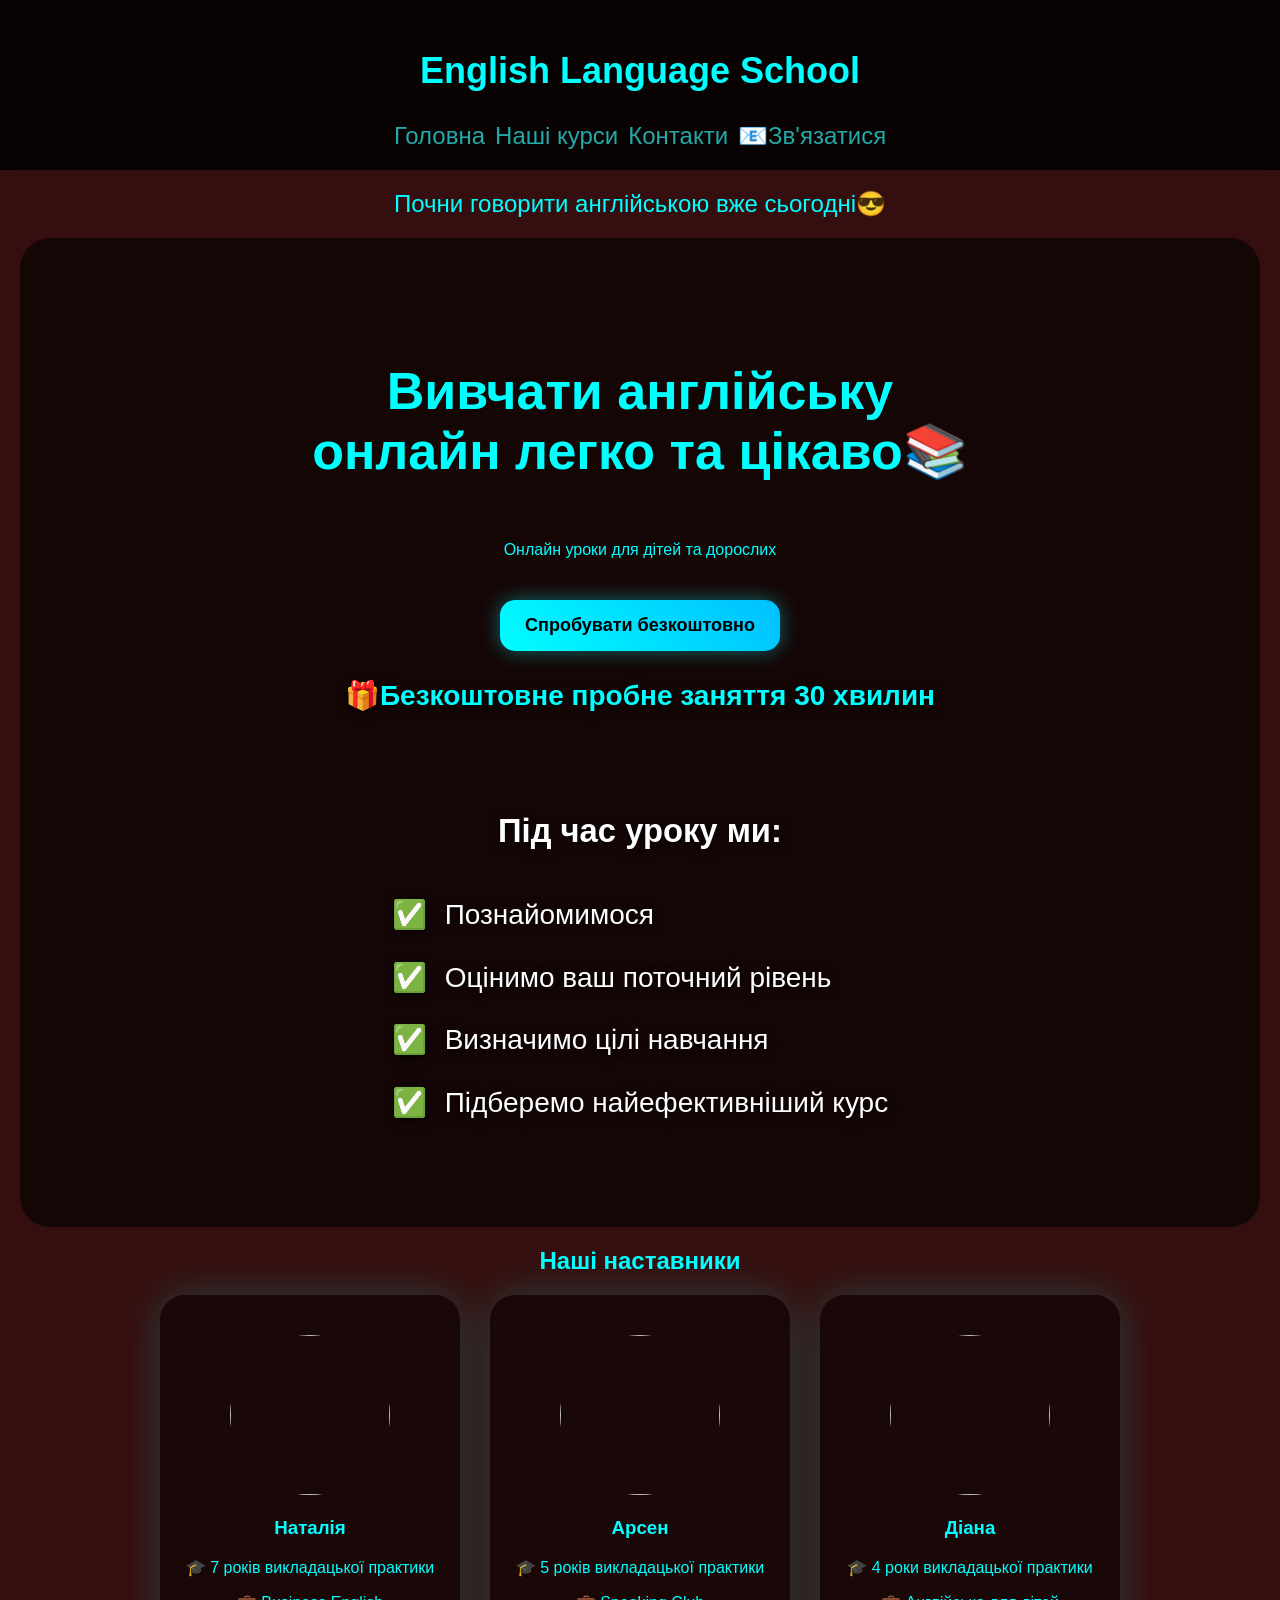
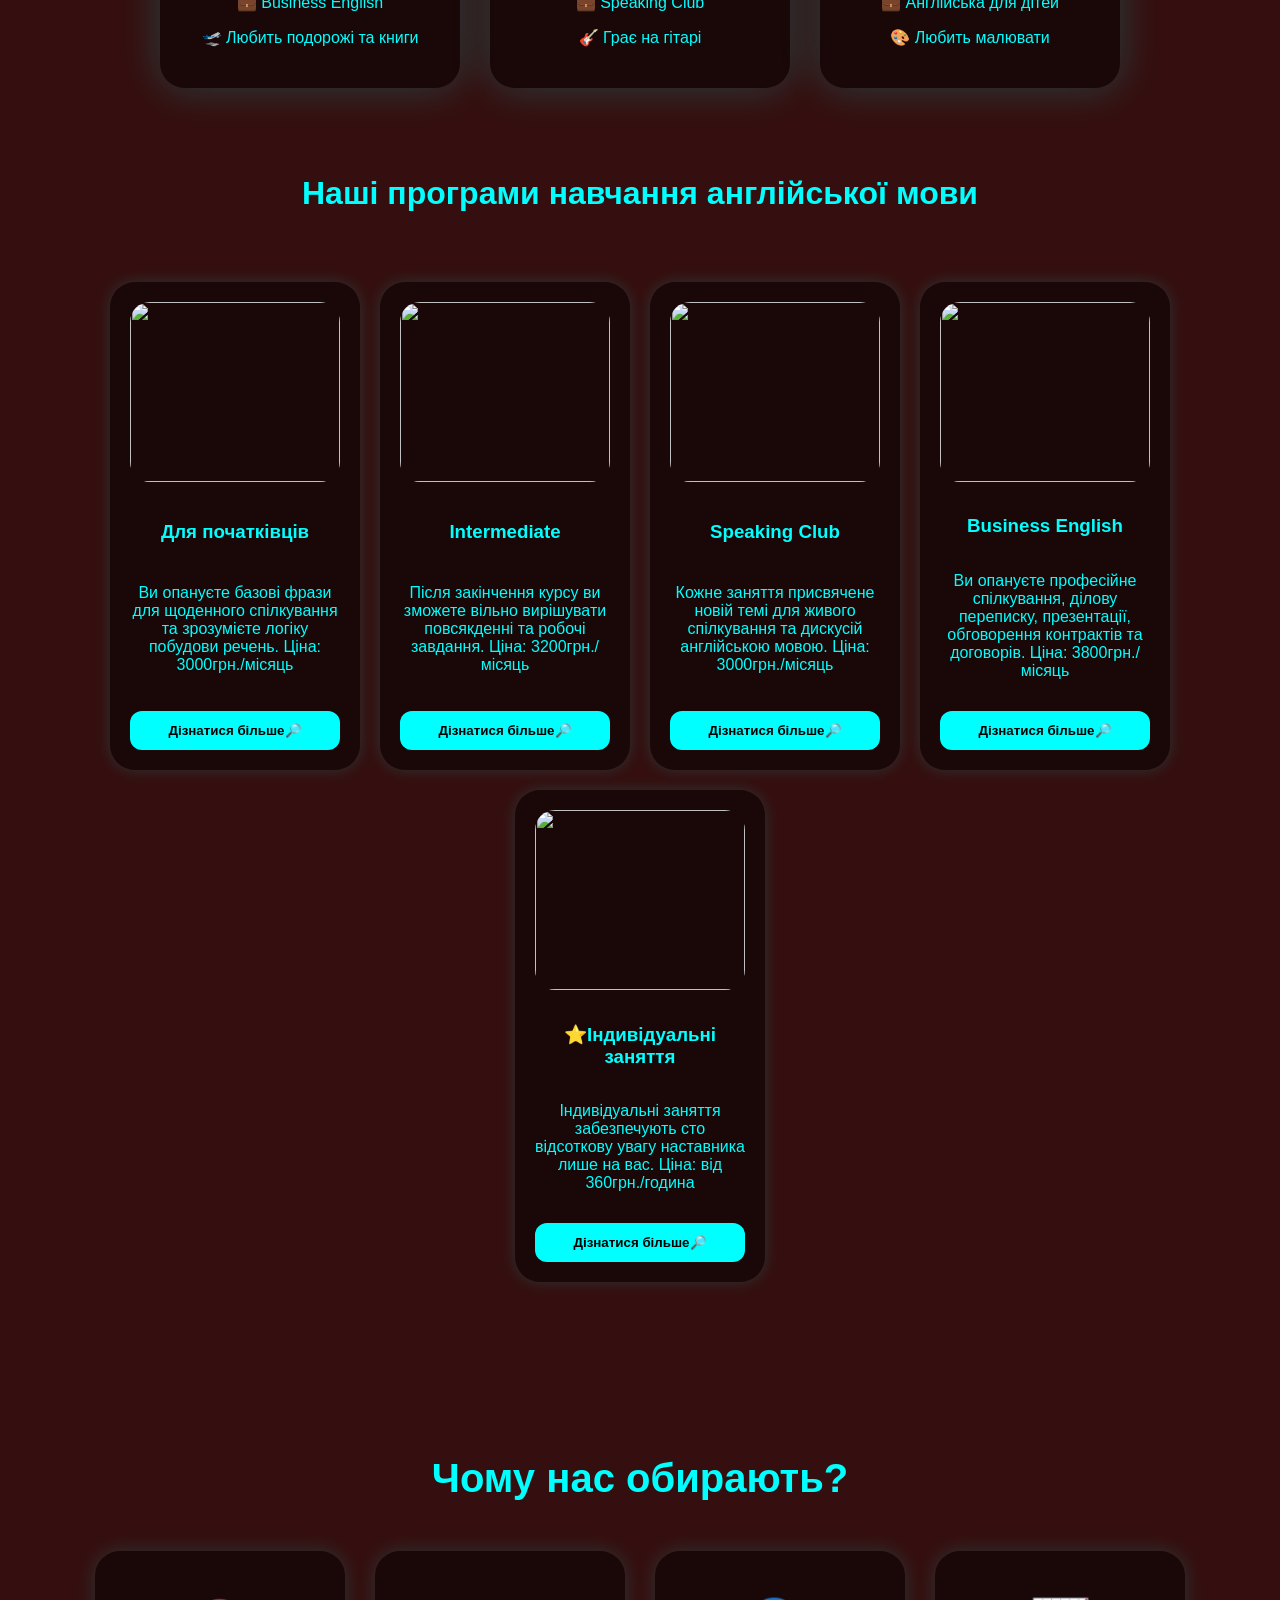
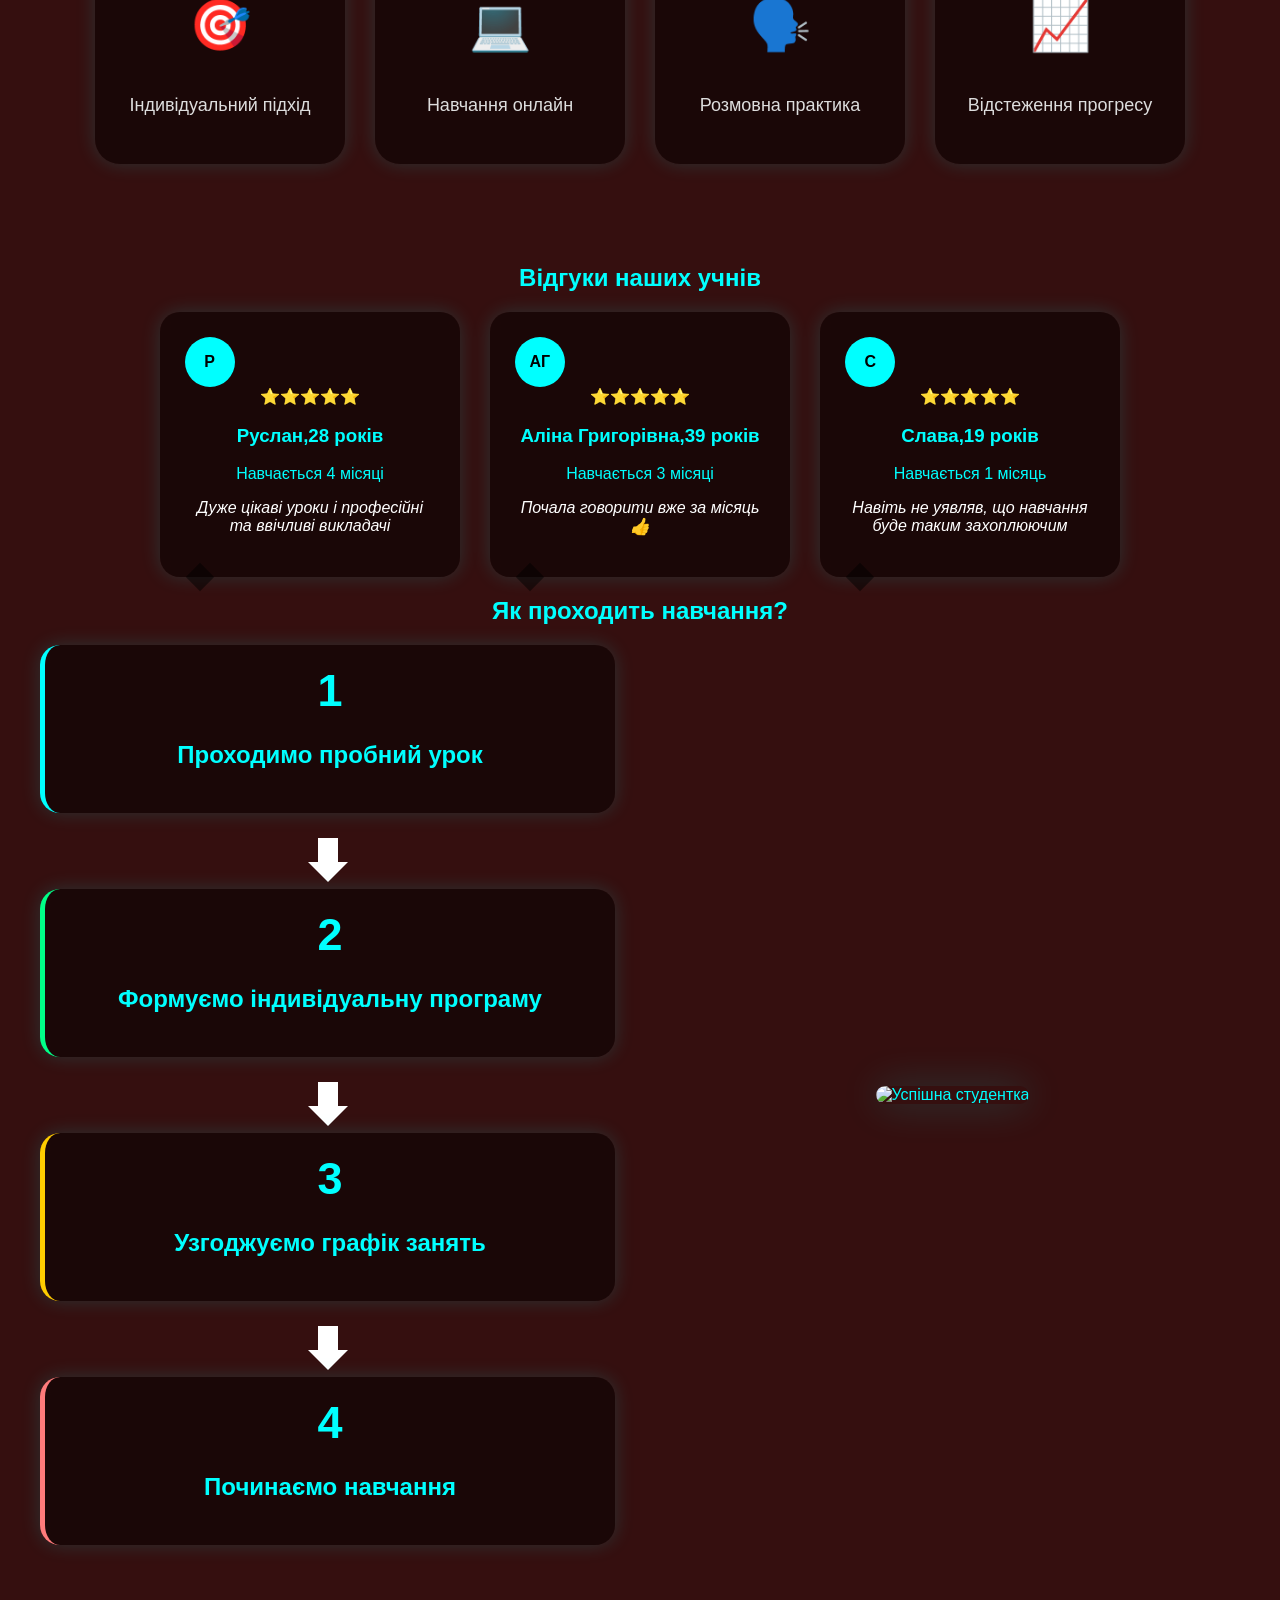
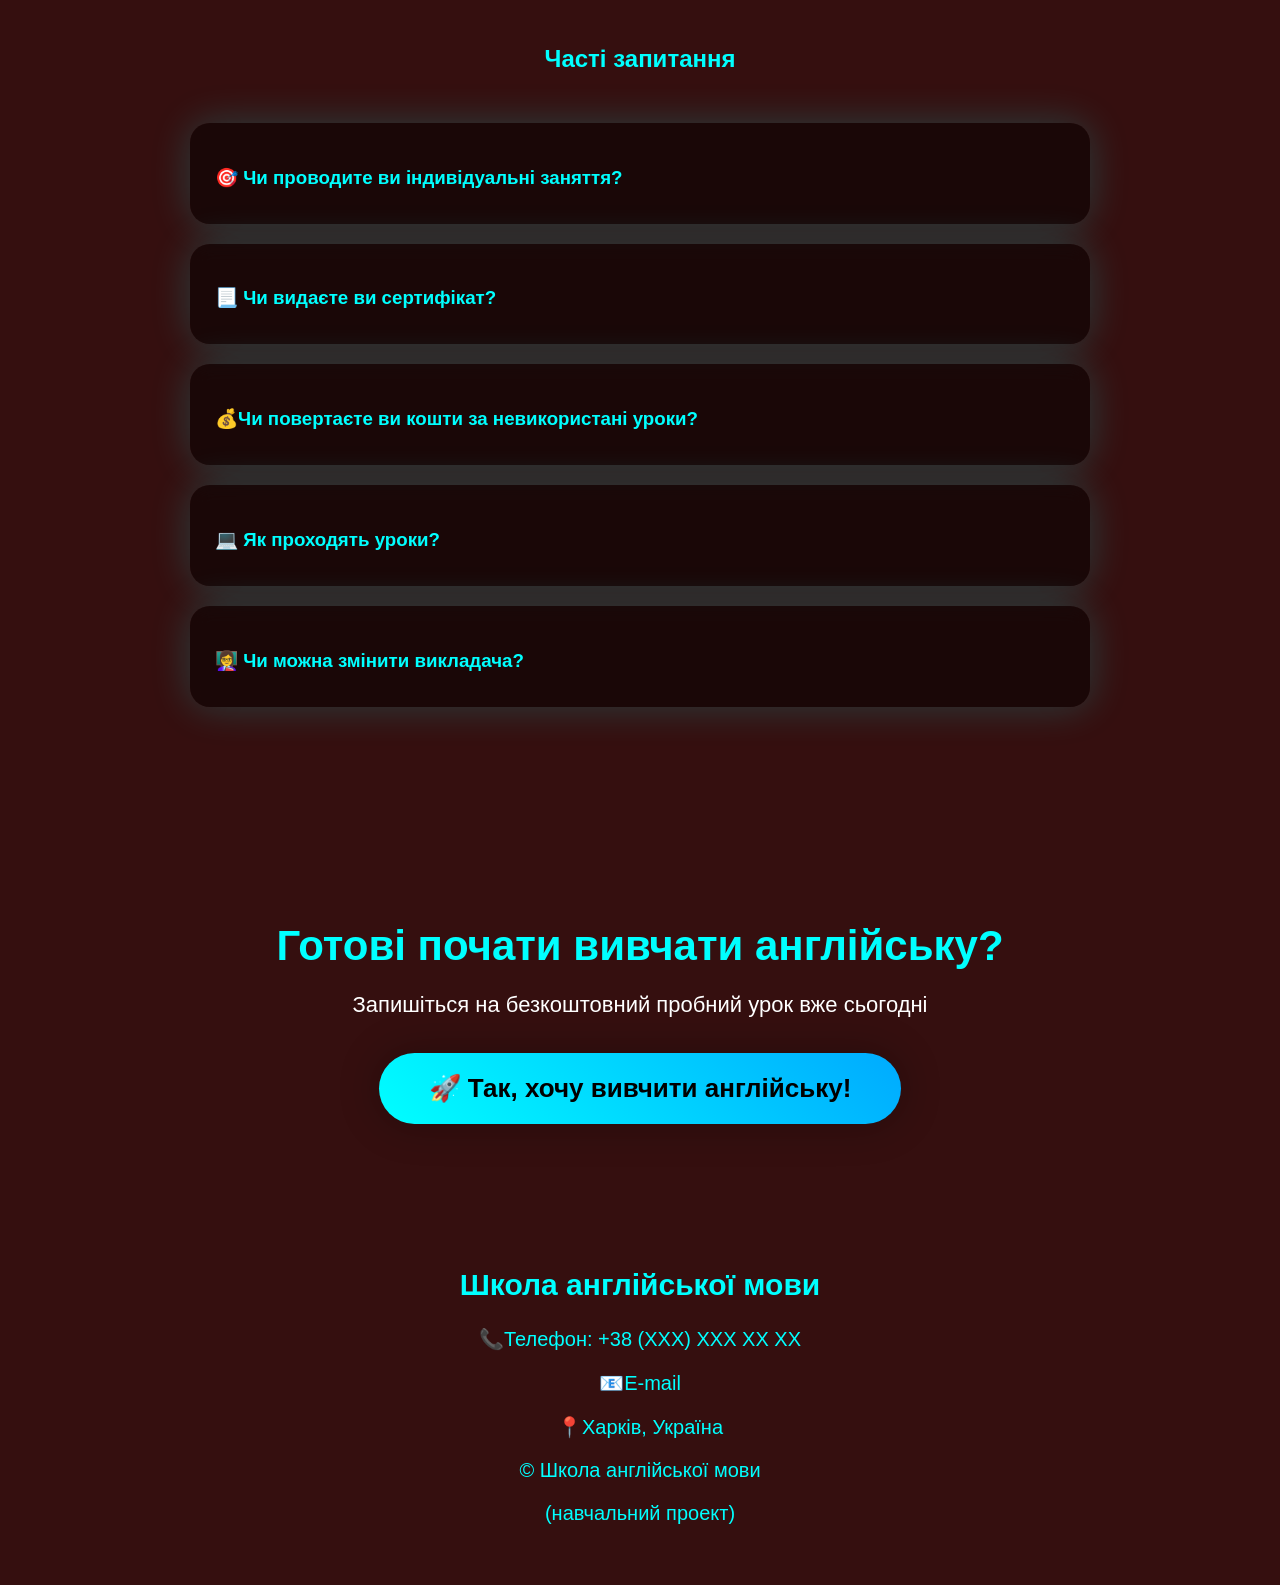
==== commit 94dd9166: "Update print statement from 'Hello' to 'Goodbye'" ====
--- a/index.html
+++ b/index.html
@@ -94,7 +94,7 @@
 
                 <p>💼 Business English</p>
 
-                <p>☕ Любить подорожі та книги</p>
+                <p>🛫 Любить подорожі та книги</p>
 
             </div>
 
@@ -109,7 +109,7 @@
 
                 <p>💼 Speaking Club</p>
 
-                <p>☕ Грає на гітарі</p>
+                <p>🎸 Грає на гітарі</p>
 
             </div>
 
@@ -117,13 +117,13 @@
 
                 <img src="https://images.pexels.com/photos/6981004/pexels-photo-6981004.jpeg"><!--https://images.pexels.com/photos/6981004/pexels-photo-6981004.jpeg-->
 
-                <h3>Оксана</h3>
-
-                <p>🎓 4 років викладацької практики</p>
+                <h3>Діана</h3>
+
+                <p>🎓 4 роки викладацької практики</p>
 
                 <p>💼 Англійська для дітей</p>
 
-                <p>☕ Любить малювати</p>
+                <p>🎨 Любить малювати</p>
 
             </div>
 
@@ -156,7 +156,7 @@
                         - повсякденні фрази<br><br>\
                         🎯 Результат:<br><br>\
                         зможете підтримувати просту розмову англійською',
-                        3000,
+                        '3000 грн/місяць',
                         'https://images.pexels.com/photos/7692514/pexels-photo-7692514.jpeg'
                         )">
                         Дізнатися більше🔎
@@ -182,7 +182,7 @@
                     - перегляд та аналіз англомовного контенту<br><br>\
                     🎯 Результат:<br><br>\
                     зможете впевнено підтримувати розмову, висловлювати свою думку та комфортно спілкуватися у подорожах і на роботі',
-                    3200,
+                    '3200 грн/місяць',
                     'https://images.pexels.com/photos/7691671/pexels-photo-7691671.jpeg'
                     )">
                         Дізнатися більше🔎
@@ -194,7 +194,7 @@
                 <div class="course-card">
                     <img src="https://images.pexels.com/photos/36733363/pexels-photo-36733363.jpeg">
                     <h3>Speaking Club</h3>
-                    <p>Це тренінг вільного спілкування  у форматі - нове заняття - нова тема, навколо якої будується дискусія. Ціна: 3000грн./місяць</p>
+                    <p>Кожне заняття присвячене новій темі для живого спілкування та дискусій англійською мовою. Ціна: 3000грн./місяць</p>
                     <button onclick="openModal(
                         'Speaking Club',
 
@@ -207,7 +207,7 @@
                         - швидке сприйняття англійської на слух<br><br>\
                         🎯 Результат:<br><br>\
                         Подолаєте мовний бар\'єр, збільшите словниковий запас та почнете говорити англійською більш природно',
-                        3000,
+                        '3000 грн/місяць',
                         'https://images.pexels.com/photos/36733363/pexels-photo-36733363.jpeg'
                         )">
                             Дізнатися більше🔎
@@ -229,12 +229,41 @@
                         - спілкування з міжнародними партнерами<br><br>\
                         🎯 Результат:<br><br>\
                         зможете впевнено працювати в міжнародному середовищі, проходити співбесіди та вести бізнес комунікацію англійською',
-                        3800,
+                        '3800 грн/місяць',
                         'https://images.pexels.com/photos/7693692/pexels-photo-7693692.jpeg'
                         )">
                             Дізнатися більше🔎
                     </button> 
                 </div> 
+
+                <div class="course-card featured-course">
+                    <img src="https://images.pexels.com/photos/4943623/pexels-photo-4943623.jpeg">
+                    <h3>⭐Індивідуальні заняття</h3>
+                    <p>Індивідуальні заняття забезпечують сто відсоткову увагу наставника лише на вас. Ціна: від 360грн./година</p>
+                    <button onclick="openModal(
+                         'Індивідуальні заняття',
+                        '📚 Тривалість курсу ви визначаєте особисто<br><br>\
+                        ⏰ Тривалість заняття: 60 хвилин<br><br>\
+                        📆 До 5 занять на тиждень<br><br>\
+                        💼 Особливості:<br><br>\
+                         - рівень: від нуля до просунутого<br><br>\
+                        - комфортний графік та темп навчання<br><br>\
+                        - методика навчання коригується під ваші індивідуальні потреби<br><br>\
+                        - ви самі обираєте наставника<br><br>\
+                        ⭐ Вартість індивідуального заняття 360 грн/година<br><br>\
+                        🎯 Результат:<br><br>\
+                        Індивідуальний підхід в навчанні забезпечить максимально ефективний результат',
+                        '360 грн/година',
+                        'https://images.pexels.com/photos/4943623/pexels-photo-4943623.jpeg'
+                        )">
+                            Дізнатися більше🔎
+                    </button> 
+                </div> 
+
+        
+
+
+
             </div>    
                       
     </div>
@@ -453,48 +482,43 @@
     </section>
 
     <section class="faq-section">
-        <h2>
-            Часті запитання
-        </h2>
+        <h2>Часті запитання</h2>
 
         <div class="faq-item">
-            <h3 onclick="toggleFAQ(this)">
-                📃 Чи видаєте ви сертифікат?
-            </h3>
-
-            <p class="faq-answer">
-            Так, після успіного завершення курсу ви отримаєте сертифікат про проходження навчання.
-            </p>         
-        </div>
+            <h3 onclick="toggleFAQ(this)">🎯 Чи проводите ви індивідуальні заняття?</h3>
+            <div class="faq-answer"> <p>Так, ми проводимо індивідуальні заняття для дітей, підлітків та дорослих. Програма навчання підбирається відповідно до ваших цілей та поточного рівня знань.</p>  
+            </div>
+        </div>
+
 
         <div class="faq-item">
-            <h3 onclick="toggleFAQ(this)">
-                💰Чи повертаєте ви кошти за невикористані уроки?
-            </h3>
-
-            <p class="faq-answer">
-                Так, ми можемо повернути кошти за невикористані заняття відповідно до умов договору.
-            </p>         
+            <h3 onclick="toggleFAQ(this)">📃 Чи видаєте ви сертифікат?</h3>
+            <div class="faq-answer"> <p>Так, після успішного завершення курсу ви отримаєте сертифікат про проходження навчання.</p>  
+            </div>
         </div>
 
         <div class="faq-item">
-            <h3 onclick="toggleFAQ(this)">
-                💻 Як прходять уроки?
-            </h3>
-
-            <p class="faq-answer">
-                Уроки проходять онлайн у Zoom або Google Meet у зручний для вас час.
-            </p>         
+            <h3 onclick="toggleFAQ(this)">💰Чи повертаєте ви кошти за невикористані уроки?</h3>
+
+            <div class="faq-answer">
+            <p>Так, ми можемо повернути кошти за невикористані заняття відповідно до умов договору. </p>   
+            </div>          
         </div>
 
         <div class="faq-item">
-            <h3 onclick="toggleFAQ(this)">
-                👩‍🏫 Чи можна змінити викладача?
-            </h3>
-
-            <p class="faq-answer">
-                Так, якщо виникне така потреба, ми підберемо для вас іншого викладача.
-            </p>         
+            <h3 onclick="toggleFAQ(this)">💻 Як проходять уроки?</h3>
+
+            <div class="faq-answer">
+            <p>Уроки проходять онлайн у Zoom або Google Meet у зручний для вас час.</p>    
+            </div>    
+        </div>
+
+        <div class="faq-item">
+            <h3 onclick="toggleFAQ(this)">👩‍🏫 Чи можна змінити викладача?</h3>
+
+            <div class="faq-answer">
+            <p>Так, якщо виникне така потреба, ми підберемо для вас іншого викладача.</p>
+            </div>             
         </div>
         
     </section>
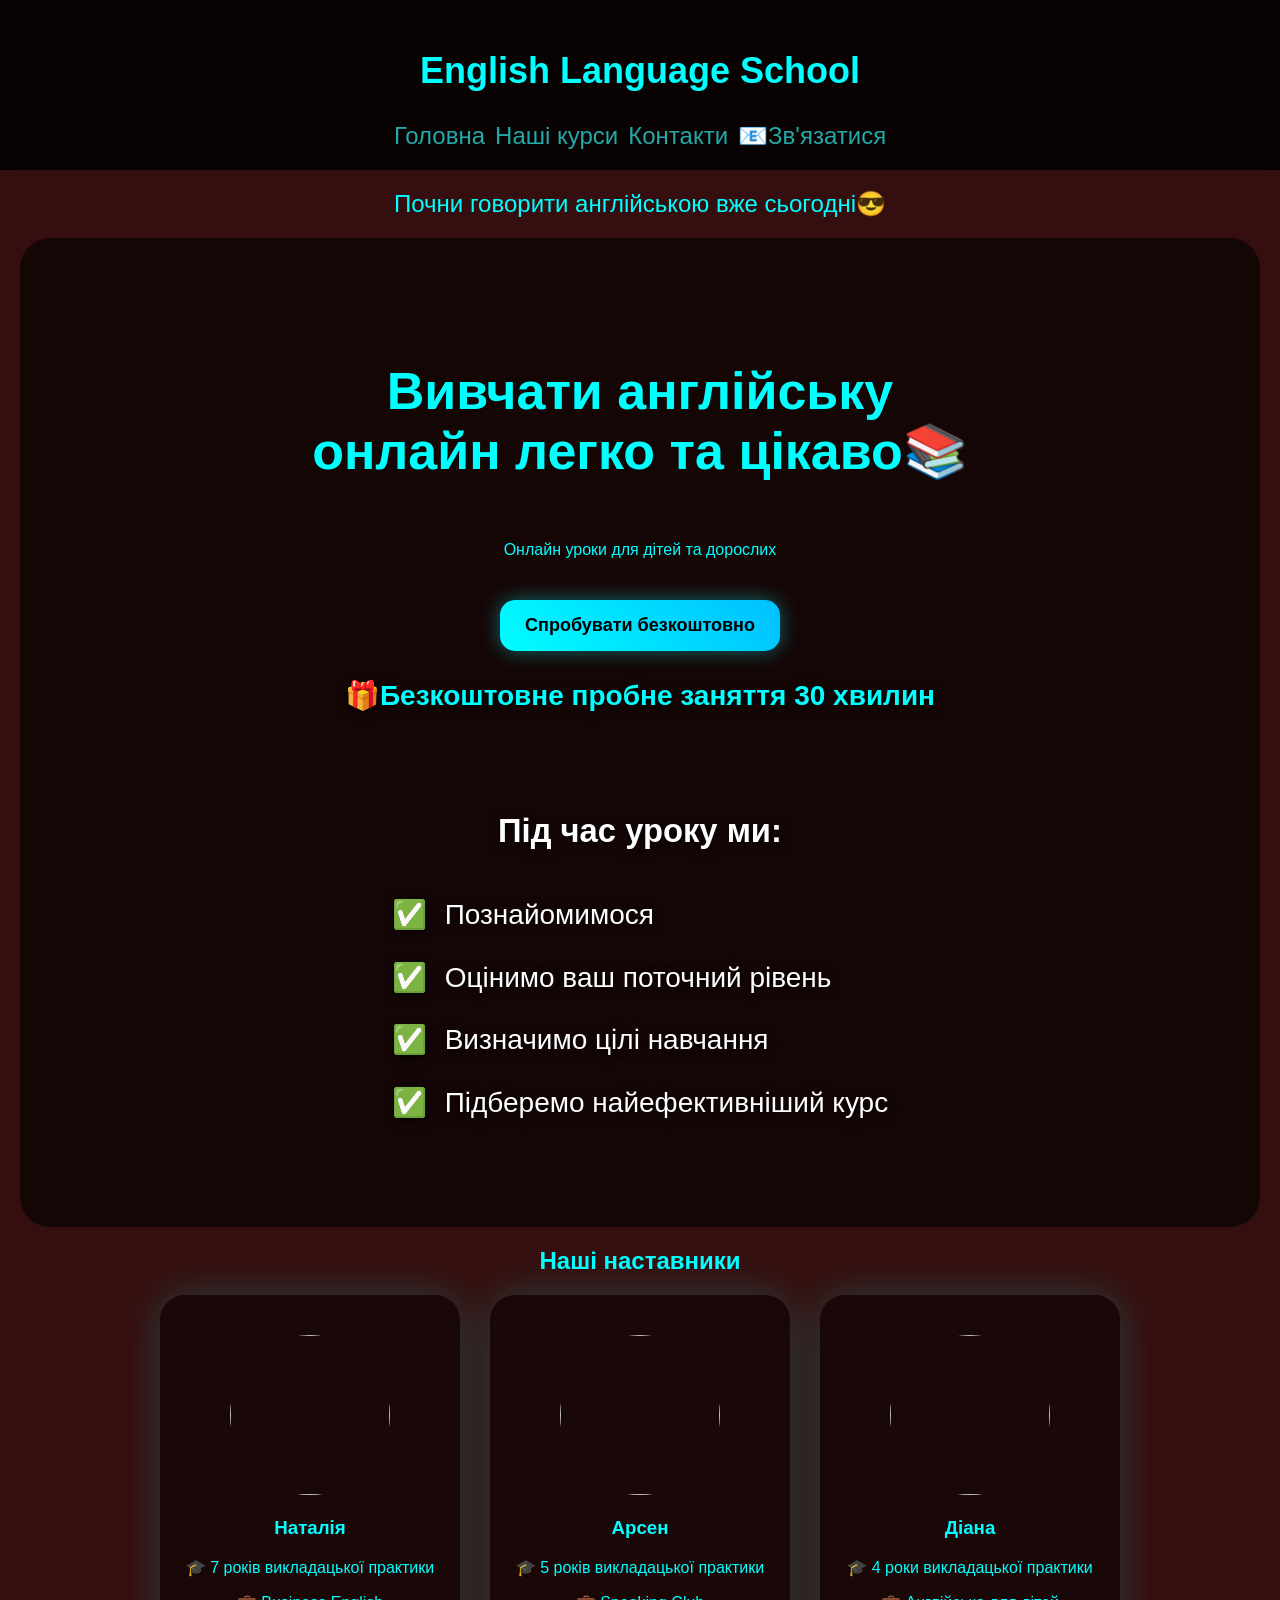
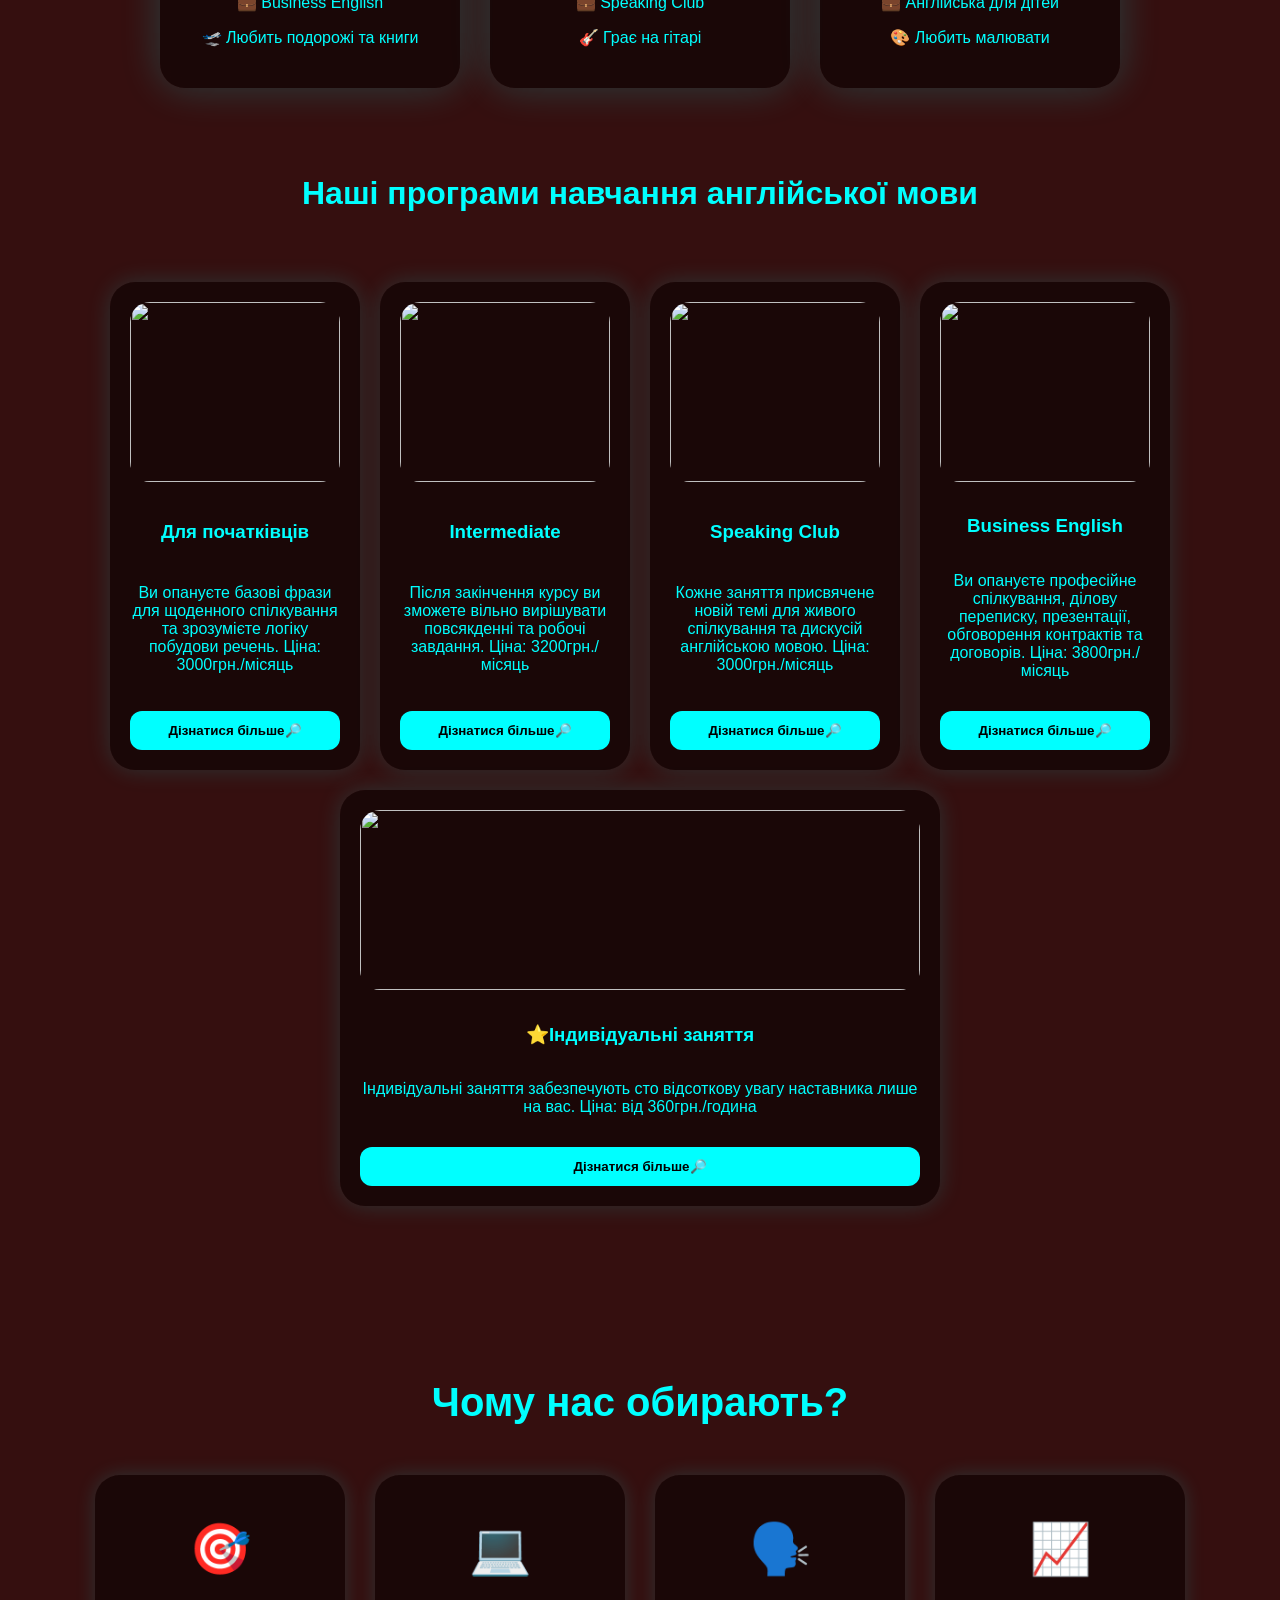
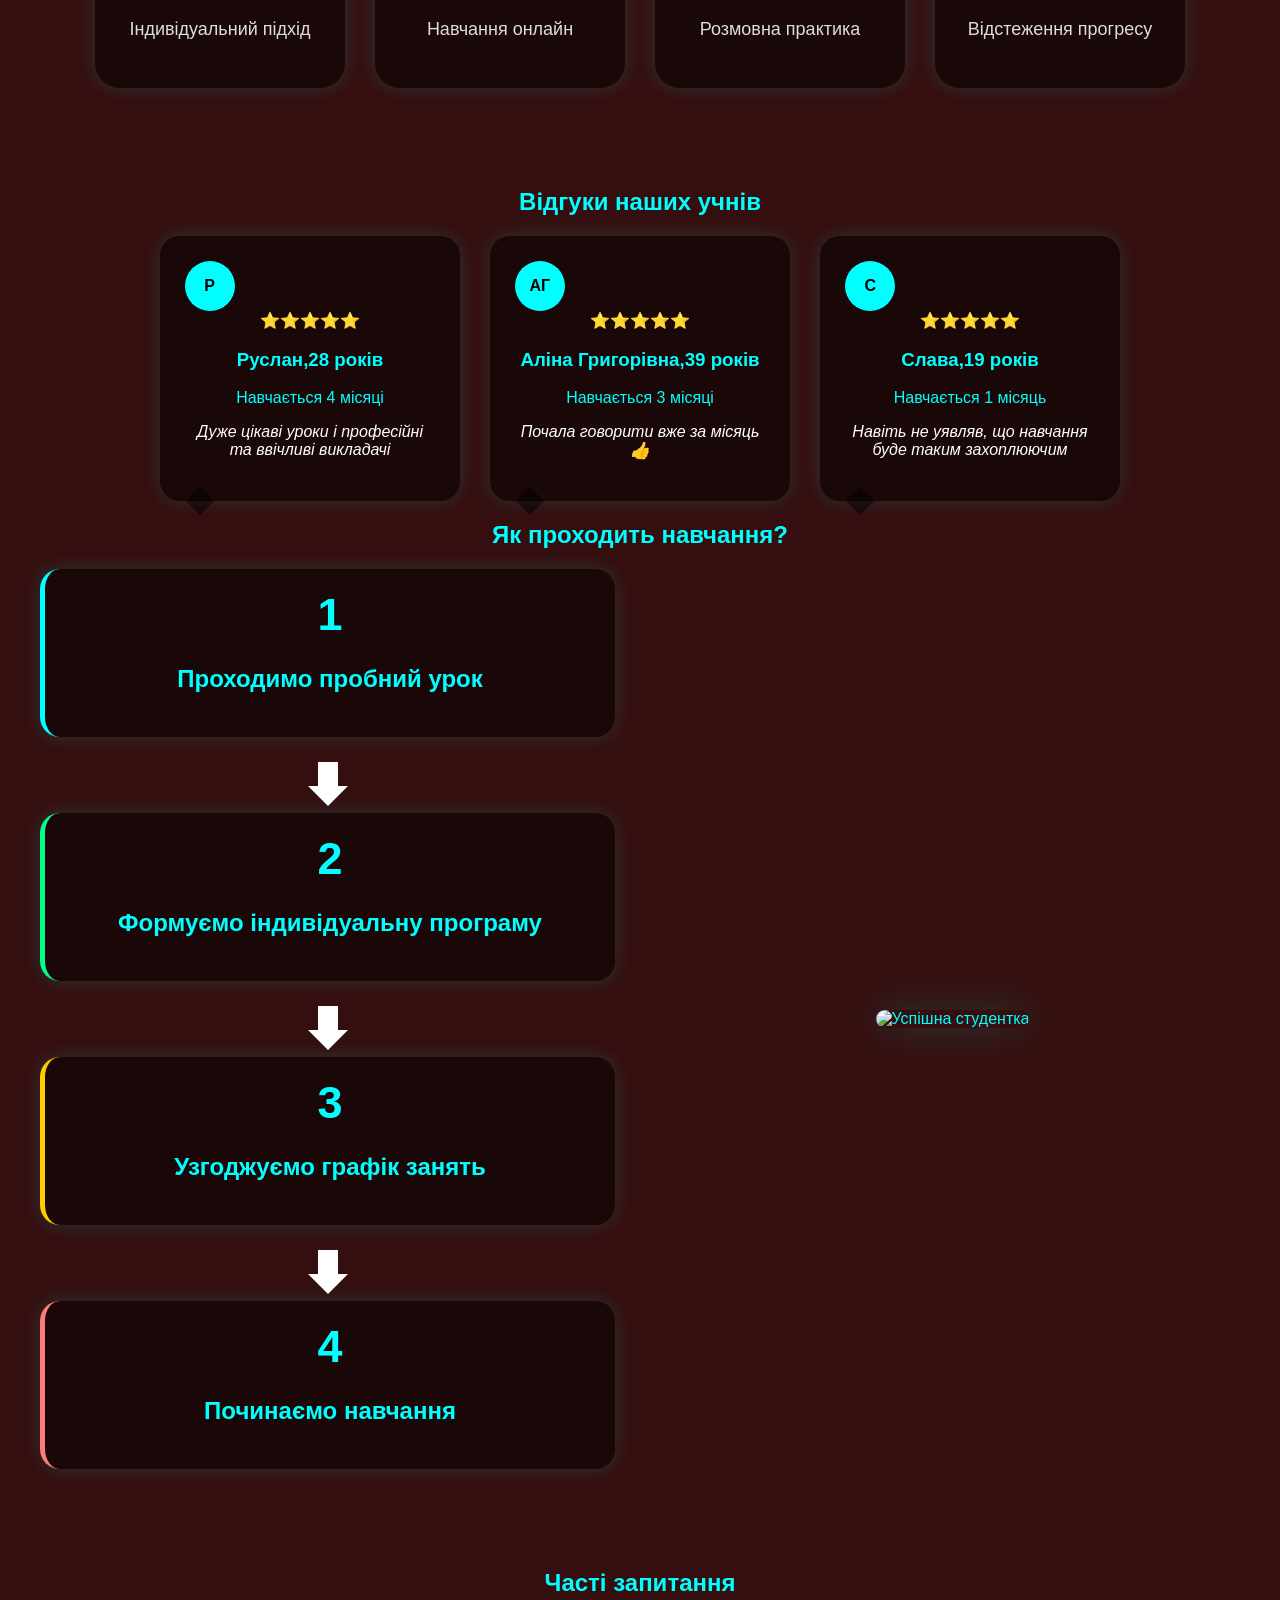
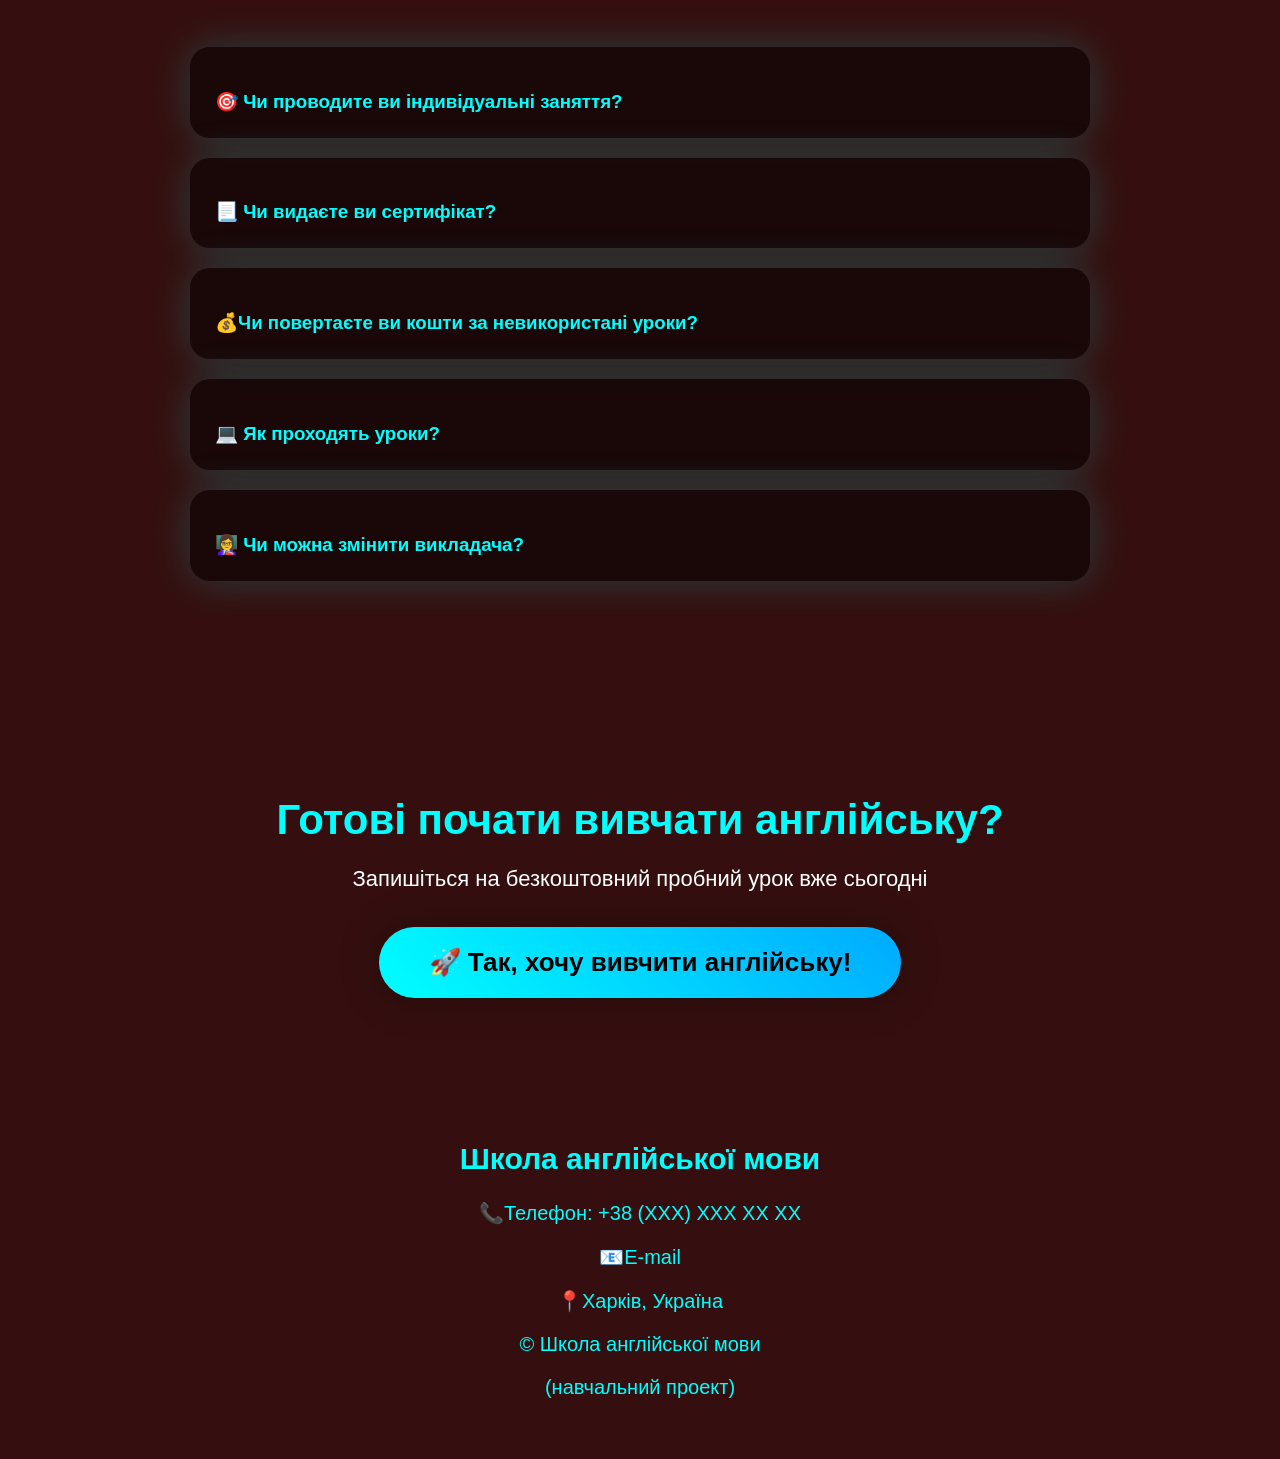
==== commit a05e6514: "Update fmt.Println message from 'Hello' to 'Goodbye' 05,06,2026" ====
--- a/index.html
+++ b/index.html
@@ -615,11 +615,5 @@
         </div>
 
 
-
-
-
-
 </body>
-
-
 </html>
--- a/style.css
+++ b/style.css
@@ -1,4 +1,3 @@
-
 
 
         *{box-sizing: border-box;
@@ -292,7 +291,6 @@
         
         .course-card {
 
-            width: 280px;
             flex: 1 1 250px;
             max-width: 250px;
             background: rgba(0,0,0,0.5);
@@ -301,9 +299,9 @@
             border-radius: 25px;
             transition: 0.3s;
 
-            box-shadow: 0 0 15px rgba(0,255,255,0.15);
-
-            display: flex;
+            box-shadow: 0 0 25px rgba(0,255,255,0.15);
+
+            display: flex;/*ці три теги утримують кнопки карток на одномі рівні, навіть якщо текст різної висоти*/
             flex-direction: column;
             justify-content: space-between;
            
@@ -344,7 +342,7 @@
 
         }
 
-        course-card button:hover {
+        .course-card button:hover {
 
             transform: scale(1.05);
 
@@ -373,6 +371,14 @@
 
             z-index: 2000;
         }
+
+
+        /*стилі картки індивідуального занняття*/
+        .featured-course {
+            flex: 1 1 600px;
+            max-width: 600px;
+        }
+
 
 
         /*стилі вікна - безкоштовного заняття*/
@@ -779,16 +785,35 @@
 
         .faq-item h3 {
             color: cyan;
-            margin-bottom: 10px;
+            margin-bottom: 0;/*прибрали фіксований марджи, щоб не було дірки, коли блок закритий*/
             cursor: pointer;
         }
 
         .faq-item p {
             color: white;
             line-height: 1.6;
-            display: none;
-            margin-top: 15px;
-        }
+            margin: 0;
+            padding-top: 15px;/**/
+        }
+        
+
+        .faq-answer {
+            max-height: 0;
+            overflow: hidden;
+            opacity: 0;
+            /*плавний перехід для висоти та прозорості*/
+            transition: max-height 0.3s ease-out, opacity 0.3s ease-out;
+
+        }
+        
+        /*клас який ми додемо додавати за допомогою ява скрипт*/
+        .faq-answer.open {
+            max-height: 200px;/*значення має бути таким, щоб його вистачило для тексту*/
+            opacity: 1;
+        }
+
+
+        
 
         /*ховає фото дфвчини в конфедератці на телефоні */
         @media (max-width: 768px) {
@@ -965,16 +990,7 @@
 
 
 
-        
-
-
-
-
-
-
-
-
-
-
-
-
+
+
+
+
